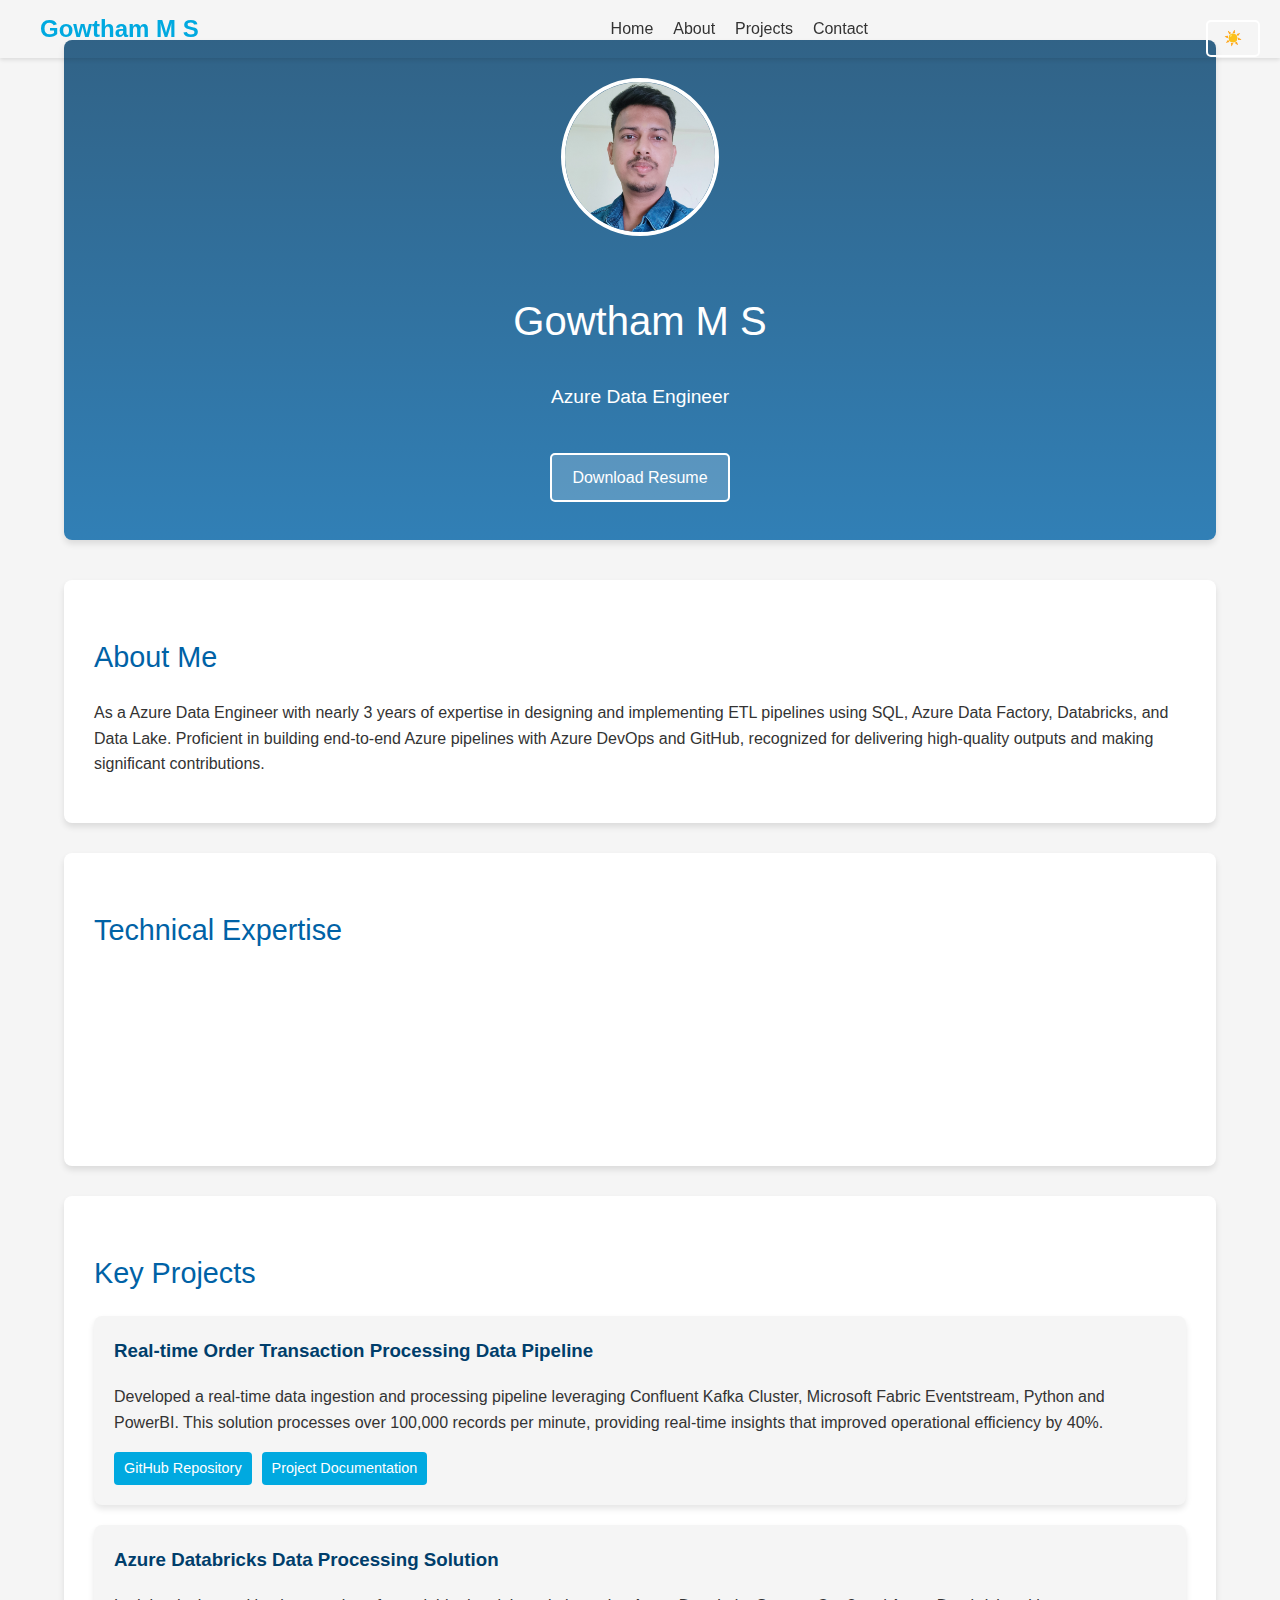
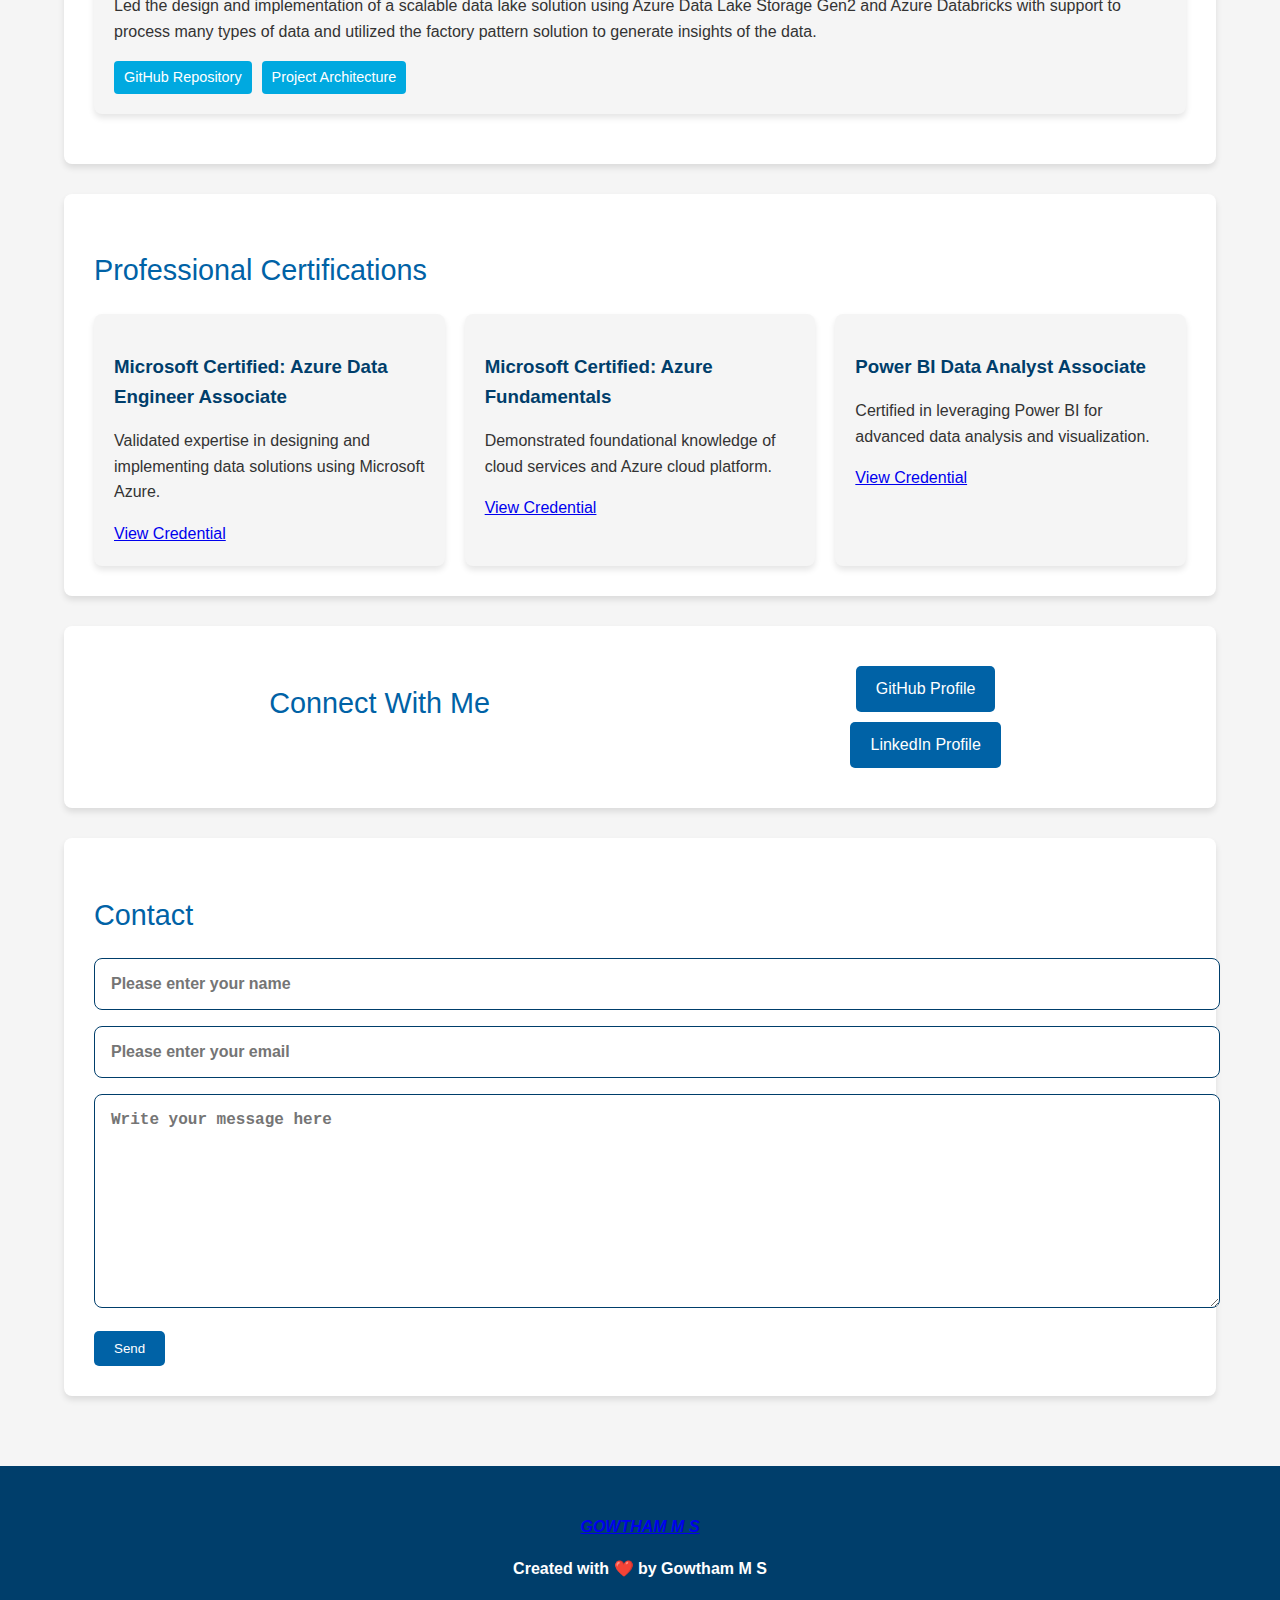
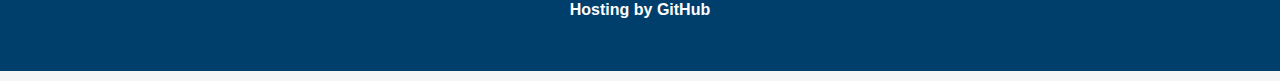
==== index.html @ a1b1bc13 "updated resume" ====
<!DOCTYPE html>
<html lang="en">
<head>
    <meta charset="UTF-8">
    <meta name="viewport" content="width=device-width, initial-scale=1.0">
    <title>Gowtham M S - Azure Data Engineer Portfolio</title>
    <style>
:root {
    --bg-color: #f5f5f5;
    --text-color: #333333;
    --primary-color: #0062a6;
    --secondary-color: #003e6b;
    --accent-color: #00a9e0;
    --card-bg: #ffffff;
    --card-shadow: 0 4px 6px rgba(0, 0, 0, 0.1);
    --font-semi: 600;
    --normal-font-size: 1rem;
    --mb-2: 0.5rem;
    --mb-4: 1rem;
}

.dark-theme {
    --bg-color: #1a1a1a;
    --text-color: #e0e0e0;
    --primary-color: #0078d4;
    --secondary-color: #005a9e;
    --accent-color: #00b7c3;
    --card-bg: #2d2d2d;
    --card-shadow: 0 4px 6px rgba(0, 0, 0, 0.3);
}

body {
    font-family: 'Segoe UI', Tahoma, Geneva, Verdana, sans-serif;
    line-height: 1.6;
    margin: 0;
    padding: 0;
    background-color: var(--bg-color);
    color: var(--text-color);
    transition: background-color 0.3s, color 0.3s;
}

header {
    width: 100%;
    background-color: var(--secondary-bg);
    box-shadow: 0 2px 4px rgba(0,0,0,0.1);
    position: fixed;
    top: 0;
    left: 0;
    z-index: 1000;
}

nav {
    max-width: 1200px;
    margin: 0 auto;
    height: var(--nav-height);
    display: flex;
    justify-content: space-between;
    align-items: center;
    padding: 0 20px;
}

.logo {
    font-size: 1.5em;
    font-weight: bold;
    color: var(--accent-color);
}

.nav-links {
    display: flex;
    list-style: none;
    gap: 20px;
}

.nav-links a {
    text-decoration: none;
    color: var(--primary-text);
    font-weight: 500;
    transition: color 0.3s;
}

.nav-links a:hover {
    color: var(--accent-color);
}

#theme-toggle {
    background: transparent;
    border: none;
    cursor: pointer;
    font-size: 1.5em;
    display: flex;
    align-items: center;
    justify-content: center;
    transition: transform 0.3s;
}

#theme-toggle:hover {
    transform: scale(1.1);
}

.menu-toggle {
    display: none;
    flex-direction: column;
    gap: 5px;
    cursor: pointer;
}

.menu-toggle span {
    width: 25px;
    height: 3px;
    background-color: var(--primary-text);
    transition: all 0.3s;
}

/* Mobile Responsiveness */
@media screen and (max-width: 768px) {
    .nav-links {
        position: fixed;
        top: var(--nav-height);
        left: -100%;
        width: 100%;
        height: calc(100vh - var(--nav-height));
        flex-direction: column;
        background-color: var(--primary-bg);
        align-items: center;
        justify-content: center;
        transition: left 0.3s;
        gap: 30px;
    }

    .nav-links.active {
        left: 0;
    }

    .menu-toggle {
        display: flex;
    }

    .theme-toggle-container {
        position: absolute;
        top: 20px;
        right: 80px;
    }

    .menu-toggle.active span:nth-child(1) {
        transform: rotate(45deg) translate(5px, 5px);
    }

    .menu-toggle.active span:nth-child(2) {
        opacity: 0;
    }

    .menu-toggle.active span:nth-child(3) {
        transform: rotate(-45deg) translate(5px, -5px);
    }
}

.container {
    width: 90%;
    max-width: 1200px;
    margin: auto;
    overflow: hidden;
    padding: 40px 20px;
}


#showcase {
    background: linear-gradient(rgba(0, 62, 107, 0.8), rgba(0, 98, 166, 0.8)), url('/api/placeholder/1200/400') no-repeat center center/cover;
    height: 500px;
    display: flex;
    flex-direction: column;
    justify-content: center;
    align-items: center;
    text-align: center;
    color: #ffffff;
    margin-bottom: 40px;
    border-radius: 8px;
    box-shadow: var(--card-shadow);
}

#profile-photo {
    width: 150px;
    height: 150px;
    border-radius: 50%;
    object-fit: cover;
    margin-bottom: 20px;
    border: 4px solid white;
}

#showcase h2 {
    font-size: 2.5em;
    margin-bottom: 10px;
    font-weight: 300;
}

#showcase p {
    font-size: 1.2em;
    margin-bottom: 20px;
}

#showcase-buttons {
    display: flex;
    justify-content: center;
    gap: 20px;
    margin-top: 20px;
}

#showcase-buttons a {
    display: inline-block;
    padding: 10px 20px;
    background-color: rgba(255,255,255,0.2);
    color: #ffffff;
    text-decoration: none;
    border-radius: 5px;
    transition: background-color 0.3s ease, transform 0.3s ease;
    border: 2px solid #ffffff;
    font-weight: 500;
}

#showcase-buttons a:hover {
    background-color: rgba(255,255,255,0.3);
    transform: translateY(-3px);
}

.section {
    padding: 30px;
    background: var(--card-bg);
    margin-bottom: 30px;
    border-radius: 8px;
    box-shadow: var(--card-shadow);
}

.section h2 {
    color: var(--primary-color);
    font-size: 1.8em;
    margin-bottom: 20px;
    font-weight: 400;
}

#skills ul {
    list-style-type: none;
    padding: 0;
    display: flex;
    flex-wrap: wrap;
    justify-content: flex-start;
}

#skills li {
    background: var(--accent-color);
    color: #ffffff;
    padding: 8px 16px;
    margin: 5px;
    border-radius: 20px;
    font-size: 0.9em;
    transition: transform 0.3s ease, box-shadow 0.3s ease;
}

#skills li:hover {
    transform: translateY(-3px);
    box-shadow: 0 4px 8px rgba(0, 0, 0, 0.2);
}

#projects .project {
    background: var(--bg-color);
    padding: 20px;
    margin-bottom: 20px;
    border-radius: 8px;
    box-shadow: var(--card-shadow);
}

#projects .project h3 {
    color: var(--secondary-color);
    margin-top: 0;
}

#contact {
    display: flex;
    justify-content: space-around;
    flex-wrap: wrap;
}

.contact-item {
    text-align: center;
    margin: 10px;
}

.contact-item a, .contact__button, .resume-item a {
    display: inline-block;
    padding: 10px 20px;
    background-color: var(--primary-color);
    color: #ffffff;
    text-decoration: none;
    border-radius: 5px;
    transition: background-color 0.3s ease, transform 0.3s ease;
    font-weight: 500;
    border: none;
    cursor: pointer;
}

.contact-item a:hover, .contact__button:hover, .resume-item a:hover {
    background-color: var(--secondary-color);
    transform: translateY(-3px);
}

#theme-toggle {
    position: absolute;
    top: 20px;
    right: 20px;
    background-color: transparent;
    color: #ffffff;
    border: 2px solid #ffffff;
    padding: 8px 16px;
    cursor: pointer;
    border-radius: 5px;
    font-size: 0.9em;
    transition: background-color 0.3s, color 0.3s;
}

#theme-toggle:hover {
    background-color: #ffffff;
    color: var(--primary-color);
}

#back2Top {
    width: 40px;
    line-height: 40px;
    overflow: hidden;
    z-index: 999;
    display: none;
    cursor: pointer;
    transform: rotate(270deg);
    position: fixed;
    bottom: 50px;
    right: 0;
    background-color: #DDD;
    color: #555;
    text-align: center;
    font-size: 30px;
    text-decoration: none;
}

#back2Top:hover {
    background-color: #DDF;
    color: #000;
}

.footer {
    background-color: var(--secondary-color);
    color: #fff;
    text-align: center;
    font-weight: var(--font-semi);
    padding: 2rem 0;
}

.contact__input {
    width: 100%;
    font-size: var(--normal-font-size);
    font-weight: var(--font-semi);
    padding: 1rem;
    border-radius: 0.5rem;
    border: 1.5px solid var(--secondary-color);
    outline: none;
    margin-bottom: var(--mb-4);
}

@media (max-width: 768px) {
    header h1 {
        font-size: 2em;
    }

    #showcase {
        height: auto;
        padding: 40px 20px;
    }

    #showcase h2 {
        font-size: 2em;
    }

    #showcase p {
        font-size: 1em;
    }
	
    .nav-links {
        position: fixed;
        top: var(--nav-height);
        left: -100%;
        width: 100%;
        height: calc(100vh - var(--nav-height));
        flex-direction: column;
        background-color: var(--primary-bg);
        align-items: center;
        justify-content: center;
        transition: left 0.3s;
        gap: 30px;
    }

    .nav-links.active {
        left: 0;
    }

    .menu-toggle {
        display: flex;
    }

    .theme-toggle-container {
        position: absolute;
        top: 20px;
        right: 80px;
    }

    .menu-toggle.active span:nth-child(1) {
        transform: rotate(45deg) translate(5px, 5px);
    }

    .menu-toggle.active span:nth-child(2) {
        opacity: 0;
    }

    .menu-toggle.active span:nth-child(3) {
        transform: rotate(-45deg) translate(5px, -5px);
    }

}
        #certifications .certification-grid {
            display: grid;
            grid-template-columns: repeat(auto-fit, minmax(250px, 1fr));
            gap: 20px;
        }

        .certification-card {
            background-color: var(--bg-color);
            border-radius: 8px;
            padding: 20px;
            box-shadow: var(--card-shadow);
            transition: transform 0.3s ease;
        }

        .certification-card:hover {
            transform: translateY(-5px);
        }

        .certification-card h3 {
            color: var(--secondary-color);
            margin-bottom: 10px;
        }

        .project-links {
            margin-top: 15px;
            display: flex;
            gap: 10px;
        }

        .project-links a {
            display: inline-block;
            padding: 5px 10px;
            background-color: var(--accent-color);
            color: #ffffff;
            text-decoration: none;
            border-radius: 4px;
            font-size: 0.9em;
            transition: background-color 0.3s ease;
        }

        .project-links a:hover {
            background-color: var(--secondary-color);
        }
    </style>
</head>
<body>
    <!-- Previous header and navigation remain the same -->

<header>
        <nav>
            <div class="logo">
                <span>Gowtham M S</span>
            </div>
            <ul class="nav-links">
                <li><a href="#home">Home</a></li>
                <li><a href="#about">About</a></li>
                <li><a href="#projects">Projects</a></li>
                <li><a href="#contact">Contact</a></li>
            </ul>
            <div class="theme-toggle-container">
                <button id="theme-toggle" aria-label="Toggle Theme">
                    <span class="theme-icon">☀️</span>
                </button>
            </div>
            <div class="menu-toggle">
                <span></span>
                <span></span>
                <span></span>
            </div>
        </nav>
    </header>

    <div class="container">
    <section id="showcase">
        <img id="profile-photo" src="photo.jpg" alt="Gowtham M S">
        <h2>Gowtham M S</h2>
        <p>Azure Data Engineer</p>
        <div id="showcase-buttons">
            <a href="https://drive.google.com/file/d/1RynlZdiU_yrnTRjeiZ4aJK-QUVipfCis/view?usp=sharing" target="_blank">Download Resume</a>
        </div>
    </section>

        <section id="about" class="section">
            <h2>About Me</h2>
            <p>As a Azure Data Engineer with nearly 3 years of expertise in designing and 
            implementing ETL pipelines using SQL, Azure Data Factory, Databricks, and Data Lake. 
            Proficient in building end-to-end Azure pipelines with Azure DevOps and GitHub, 
            recognized for delivering high-quality outputs and making significant contributions.</p>
        </section>

        <section id="skills" class="section">
            <h2>Technical Expertise</h2>
            <ul>
                <li>Azure Data Factory</li>
                <li>Azure Synapse Analytics</li>
                <li>Azure Databricks</li>
                <li>Azure SQL Database</li>
                <li>Azure Data Lake Storage</li>
                <li>Microsoft Fabric</li>
                <li>Power BI</li>
                <li>SQL</li>
                <li>Python</li>
                <li>Spark</li>
                <li>Confluent Kafka</li>
                <li>Data Modeling</li>
                <li>ETL/ELT Processes</li>
                <li>Azure DevOps</li>
                <li>Data Governance</li>
                <li>Performance Optimization</li>
            </ul>
        </section>
        <section id="projects" class="section">
            <h2>Key Projects</h2>
            <div class="project">
                <h3>Real-time Order Transaction Processing Data Pipeline</h3>
                <p>Developed a real-time data ingestion and processing pipeline leveraging Confluent Kafka Cluster, Microsoft Fabric Eventstream, Python and PowerBI. This solution processes over 100,000 records per minute, providing real-time insights that improved operational efficiency by 40%.</p>
                <div class="project-links">
                    <a href="https://github.com/gowthamsankar43/Real-Time-Transaction-Data-Pipeline" target="_blank">GitHub Repository</a>
                    <a href="#" target="_blank">Project Documentation</a>
                </div>
            </div>
            <div class="project">
                <h3>Azure Databricks Data Processing Solution</h3>
                <p>Led the design and implementation of a scalable data lake solution using Azure Data Lake Storage Gen2 and Azure Databricks with support to process many types of data and utilized the factory pattern solution to generate insights of the data.</p>
                <div class="project-links">
                    <a href="https://github.com/gowthamsankar43/Azure-Databricks-Data-Processing" target="_blank">GitHub Repository</a>
                    <a href="#" target="_blank">Project Architecture</a>
                </div>
            </div>
        </section>

        <section id="certifications" class="section">
            <h2>Professional Certifications</h2>
            <div class="certification-grid">
                <div class="certification-card">
                    <h3>Microsoft Certified: Azure Data Engineer Associate</h3>
                    <p>Validated expertise in designing and implementing data solutions using Microsoft Azure.</p>
                    <a href="https://www.credly.com/badges/your-badge-link" target="_blank">View Credential</a>
                </div>
                <div class="certification-card">
                    <h3>Microsoft Certified: Azure Fundamentals</h3>
                    <p>Demonstrated foundational knowledge of cloud services and Azure cloud platform.</p>
                    <a href="https://www.credly.com/badges/your-badge-link" target="_blank">View Credential</a>
                </div>
                <div class="certification-card">
                    <h3>Power BI Data Analyst Associate</h3>
                    <p>Certified in leveraging Power BI for advanced data analysis and visualization.</p>
                    <a href="https://www.credly.com/badges/your-badge-link" target="_blank">View Credential</a>
                </div>
            </div>
        </section>

        <section id="contact" class="section">
            <h2>Connect With Me</h2>
            <div class="contact-section">
                <div class="contact-item">
                    <a href="https://github.com/gowthamsankar43" target="_blank">GitHub Profile</a>
                </div>
                <div class="contact-item">
                    <a href="https://www.linkedin.com/in/gowtham-m-s/" target="_blank">LinkedIn Profile</a>
                </div>
            </div>
        </section>

        <section class="contact section">
            <h2 class="section-title">Contact</h2>
            <div class="contact__container bd-grid">
                <form action="https://formsubmit.co/212ae1cb12a2db7f323b098304e6668a" method="POST" class="contact__form">
                    <input type="hidden" name="_subject" value="New submission from portfolio website">
                    <input type="hidden" name="_next" value="https://gowthamsankar43.github.io/Thank-you/Design.png">
                    <input type="text" name="Name" placeholder="Please enter your name" class="contact__input" required>
                    <input type="email" name="email" placeholder="Please enter your email" class="contact__input" required>
                    <textarea name="message" placeholder="Write your message here" cols="0" rows="10" class="contact__input" required></textarea>
                    <button class="contact__button button" type="submit">Send</button>
                </form>
            </div>
	        </section>
    </div>

    <a href="#" id="back2Top" title="Back to top">&uarr;</a>

    <footer class="footer">
        <address>
            <a href="https://gowthamsankar43.github.io/">
                <p class="footer__title">GOWTHAM M S</p>
            </a>
        </address>
        <p>Created with ❤️ by Gowtham M S</p>
        <p>Hosting by GitHub</p>
    </footer>

    <script>

        // Theme Toggle
        const themeToggle = document.getElementById('theme-toggle');
        const body = document.body;

        themeToggle.addEventListener('click', () => {
            body.classList.toggle('dark-theme');
            themeToggle.textContent = body.classList.contains('dark-theme') ? 'Light Theme' : 'Dark Theme';
        });

        // Back to Top Button
        const back2Top = document.getElementById('back2Top');
        window.addEventListener('scroll', () => {
            if (window.pageYOffset > 100) {
                back2Top.style.display = 'block';
            } else {
                back2Top.style.display = 'none';
            }
        });

        back2Top.addEventListener('click', (e) => {
            e.preventDefault();
            window.scrollTo({
                top: 0,
                behavior: 'smooth'
            });
        });

        // Skill Animation
        window.addEventListener('scroll', function() {
            const skills = document.querySelectorAll('#skills li');
            skills.forEach(skill => {
                const skillPosition = skill.getBoundingClientRect().top;
                const screenPosition = window.innerHeight / 1.3;
                if (skillPosition < screenPosition) {
                    skill.style.animation = 'fadeIn 1s forwards';
                }
            });
        });

        const style = document.createElement('style');
        style.textContent = `
            @keyframes fadeIn {
                0% { opacity: 0; transform: translateY(20px); }
                100% { opacity: 1; transform: translateY(0); }
            }
            #skills li {
                opacity: 0;
            }
        `;
        document.head.appendChild(style);
    </script>
</body>
</html>
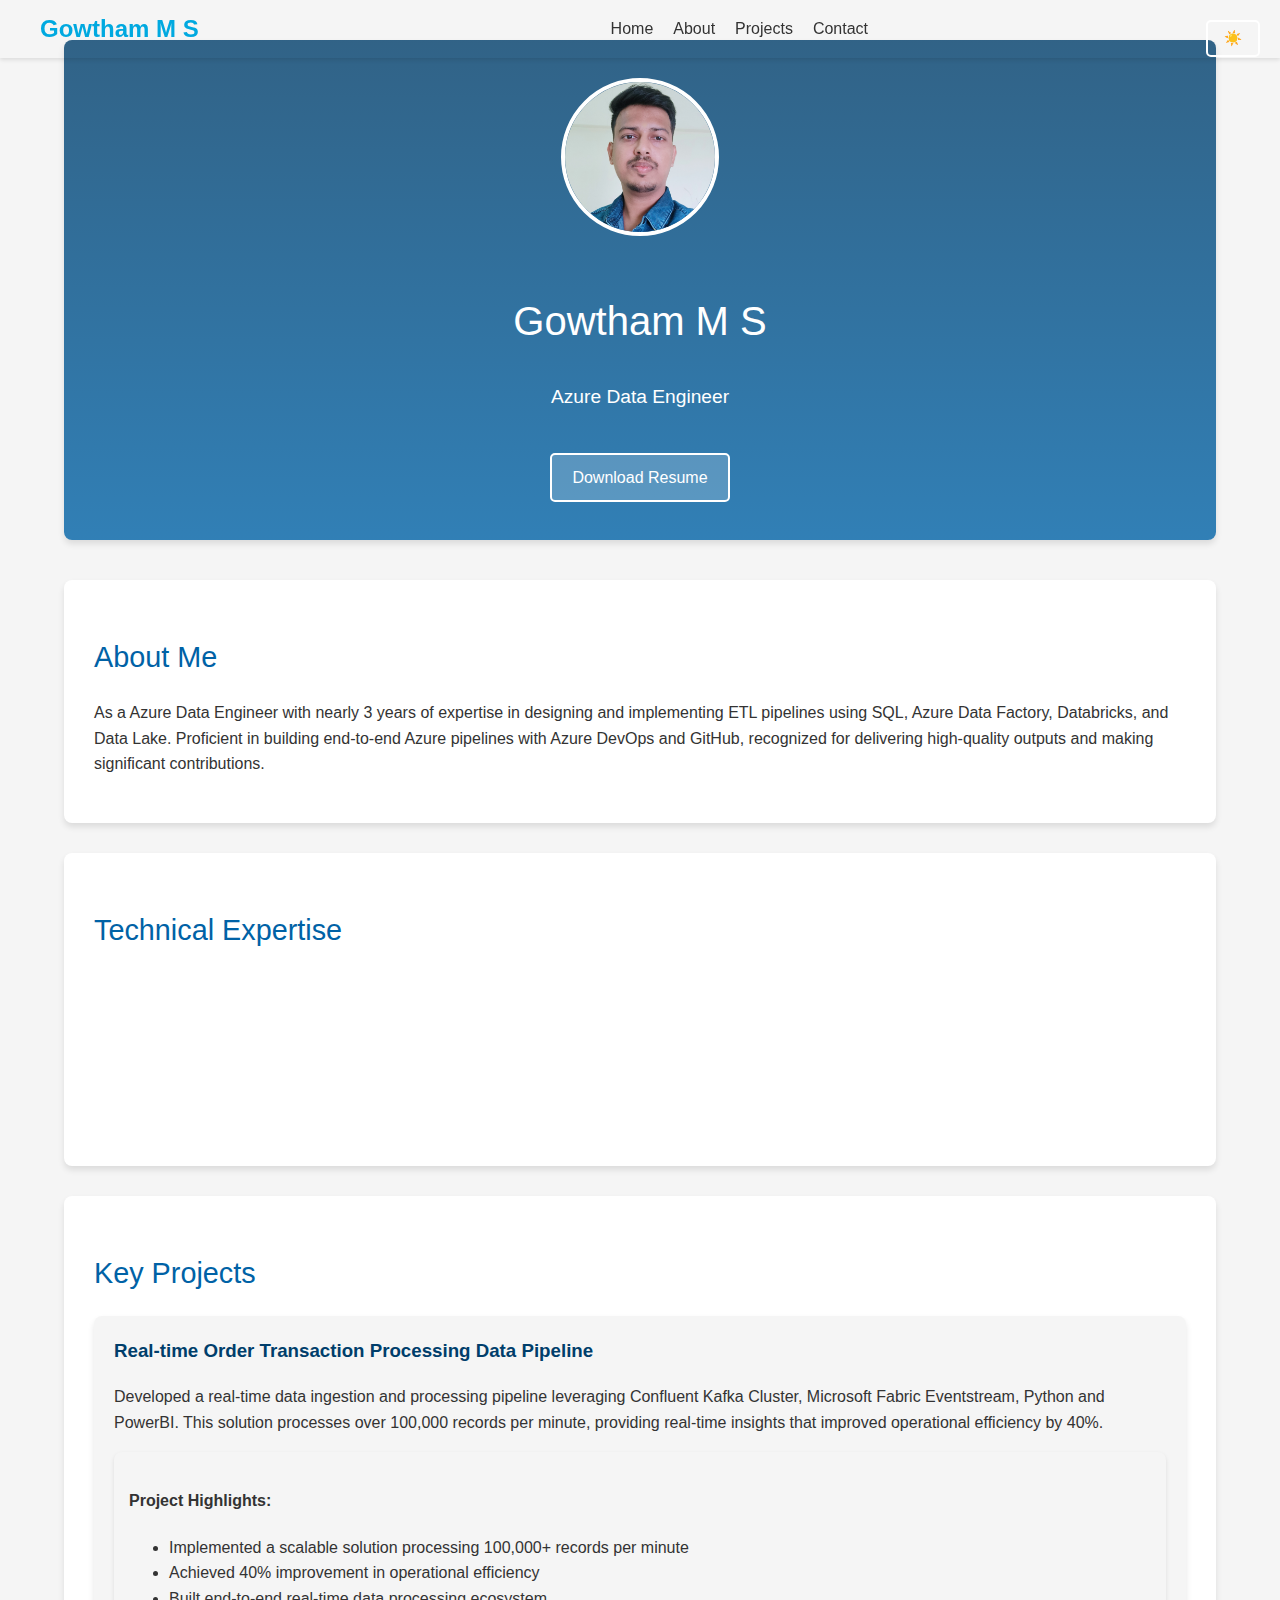
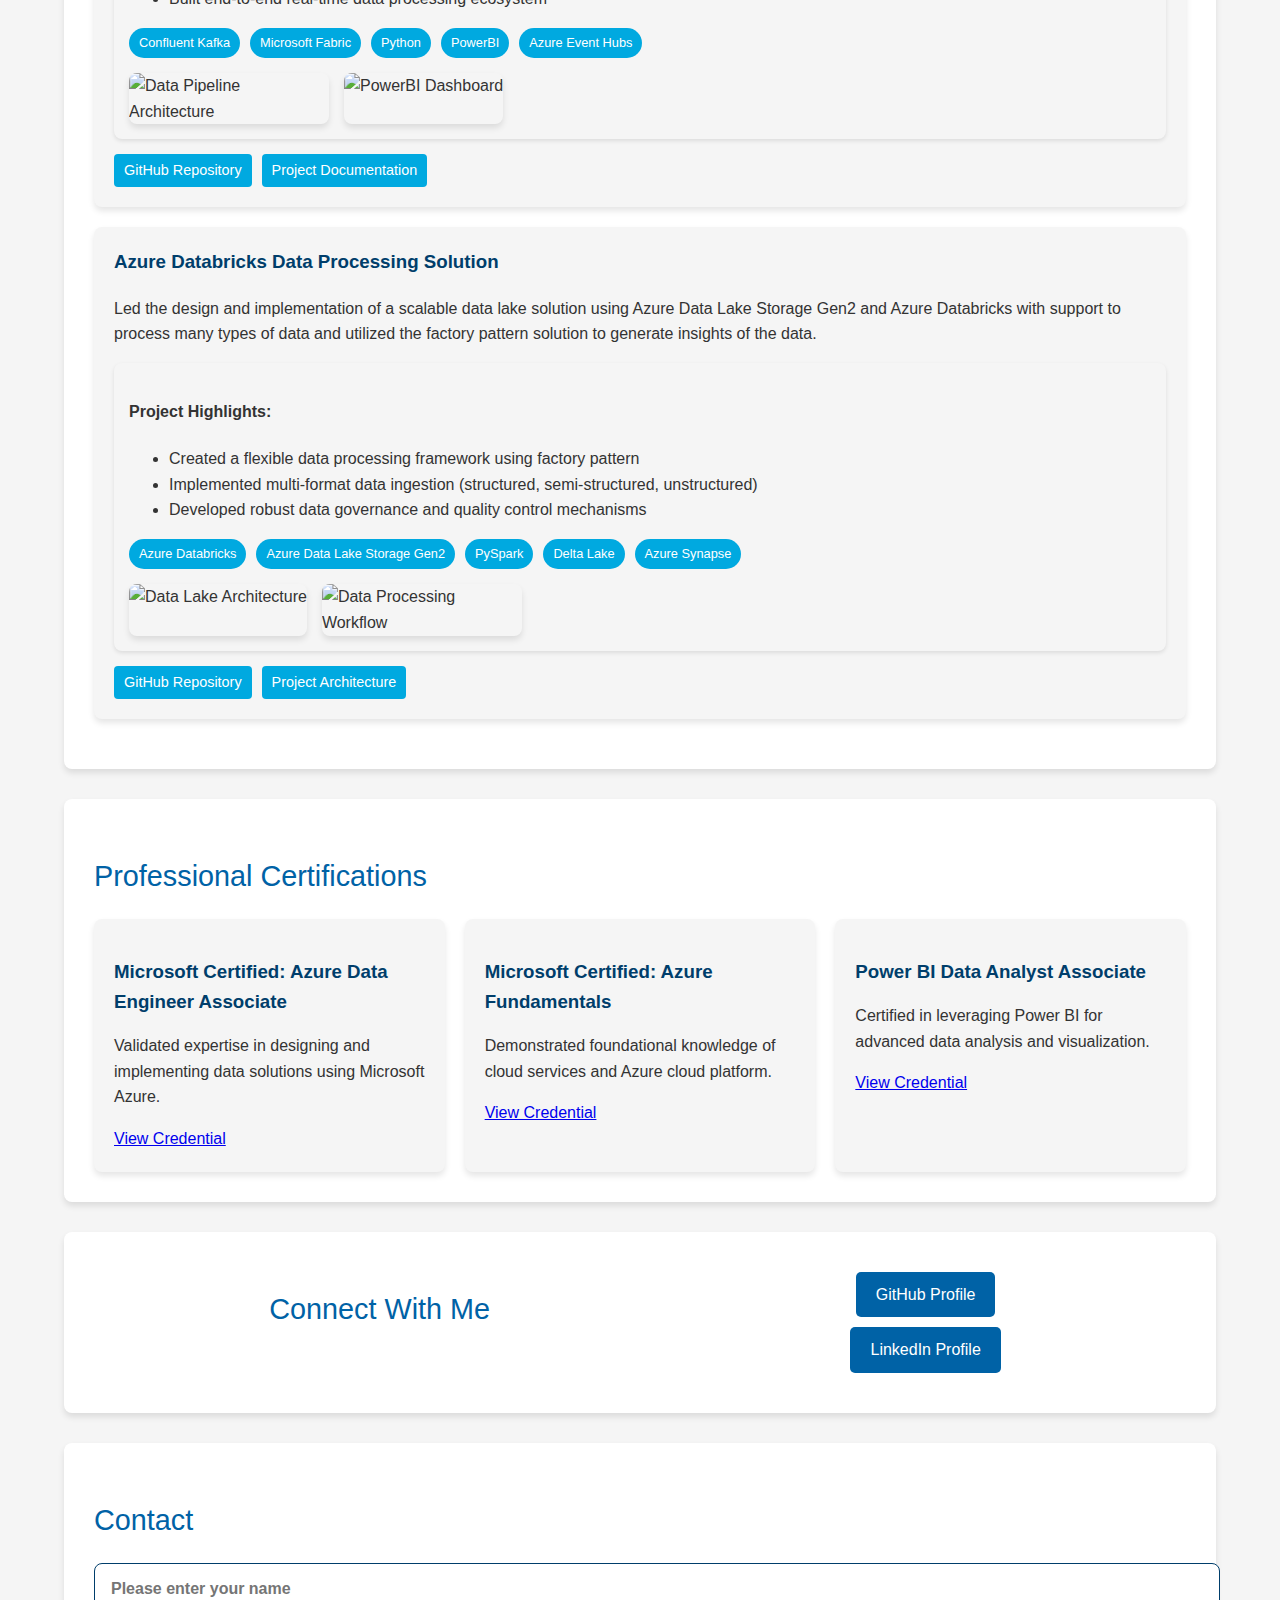
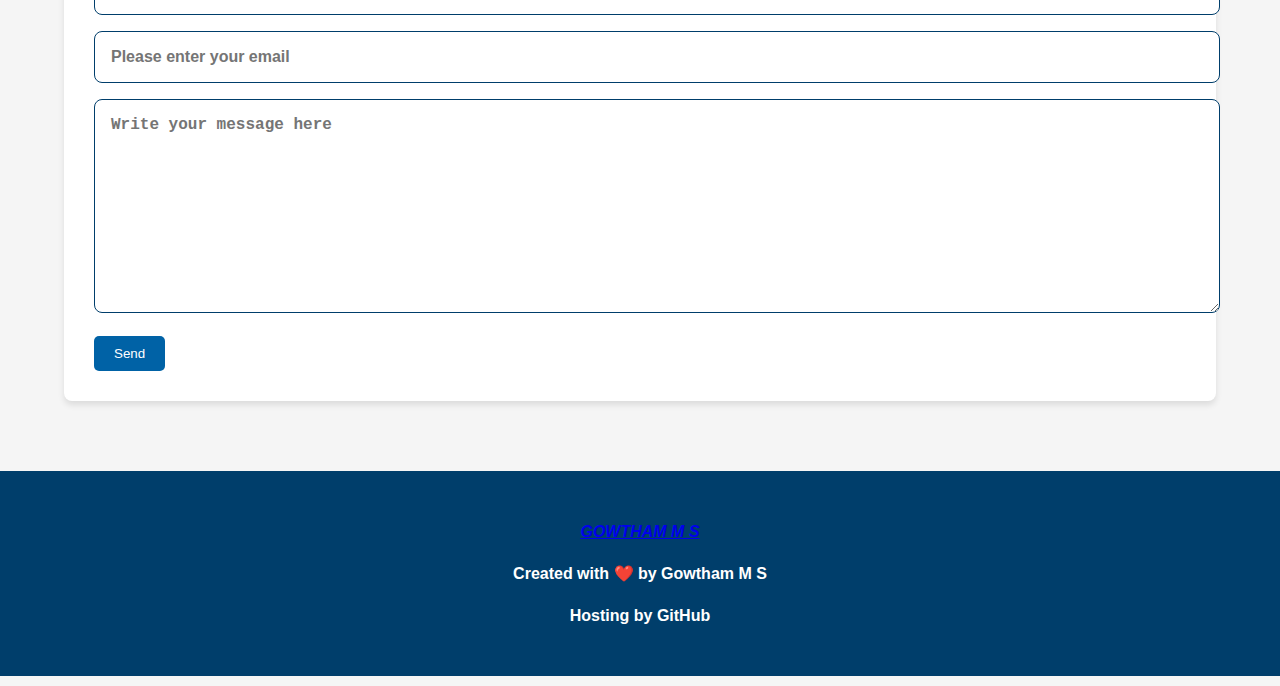
==== commit d4854926: "updated resume" ====
--- a/index.html
+++ b/index.html
@@ -463,6 +463,46 @@
 
         .project-links a:hover {
             background-color: var(--secondary-color);
+        }
+ .project-details {
+            background-color: var(--bg-color);
+            border-radius: 8px;
+            padding: 15px;
+            margin-top: 15px;
+            box-shadow: 0 2px 4px rgba(0,0,0,0.1);
+        }
+
+        .project-tech-stack {
+            display: flex;
+            flex-wrap: wrap;
+            gap: 10px;
+            margin-top: 15px;
+        }
+
+        .tech-badge {
+            background-color: var(--accent-color);
+            color: white;
+            padding: 5px 10px;
+            border-radius: 20px;
+            font-size: 0.8em;
+        }
+
+        .project-screenshots {
+            display: flex;
+            flex-wrap: wrap;
+            gap: 15px;
+            margin-top: 15px;
+        }
+
+        .project-screenshots img {
+            max-width: 200px;
+            border-radius: 8px;
+            box-shadow: var(--card-shadow);
+            transition: transform 0.3s ease;
+        }
+
+        .project-screenshots img:hover {
+            transform: scale(1.05);
         }
     </style>
 </head>
@@ -537,6 +577,29 @@
             <div class="project">
                 <h3>Real-time Order Transaction Processing Data Pipeline</h3>
                 <p>Developed a real-time data ingestion and processing pipeline leveraging Confluent Kafka Cluster, Microsoft Fabric Eventstream, Python and PowerBI. This solution processes over 100,000 records per minute, providing real-time insights that improved operational efficiency by 40%.</p>
+				
+                <div class="project-details">
+                    <h4>Project Highlights:</h4>
+                    <ul>
+                        <li>Implemented a scalable solution processing 100,000+ records per minute</li>
+                        <li>Achieved 40% improvement in operational efficiency</li>
+                        <li>Built end-to-end real-time data processing ecosystem</li>
+                    </ul>
+
+                    <div class="project-tech-stack">
+                        <span class="tech-badge">Confluent Kafka</span>
+                        <span class="tech-badge">Microsoft Fabric</span>
+                        <span class="tech-badge">Python</span>
+                        <span class="tech-badge">PowerBI</span>
+                        <span class="tech-badge">Azure Event Hubs</span>
+                    </div>
+
+                    <div class="project-screenshots">
+                        <img src="/api/placeholder/200/150" alt="Data Pipeline Architecture">
+                        <img src="/api/placeholder/200/150" alt="PowerBI Dashboard">
+                    </div>
+                </div>
+
                 <div class="project-links">
                     <a href="https://github.com/gowthamsankar43/Real-Time-Transaction-Data-Pipeline" target="_blank">GitHub Repository</a>
                     <a href="#" target="_blank">Project Documentation</a>
@@ -545,6 +608,29 @@
             <div class="project">
                 <h3>Azure Databricks Data Processing Solution</h3>
                 <p>Led the design and implementation of a scalable data lake solution using Azure Data Lake Storage Gen2 and Azure Databricks with support to process many types of data and utilized the factory pattern solution to generate insights of the data.</p>
+				   
+                <div class="project-details">
+                    <h4>Project Highlights:</h4>
+                    <ul>
+                        <li>Created a flexible data processing framework using factory pattern</li>
+                        <li>Implemented multi-format data ingestion (structured, semi-structured, unstructured)</li>
+                        <li>Developed robust data governance and quality control mechanisms</li>
+                    </ul>
+
+                    <div class="project-tech-stack">
+                        <span class="tech-badge">Azure Databricks</span>
+                        <span class="tech-badge">Azure Data Lake Storage Gen2</span>
+                        <span class="tech-badge">PySpark</span>
+                        <span class="tech-badge">Delta Lake</span>
+                        <span class="tech-badge">Azure Synapse</span>
+                    </div>
+
+                    <div class="project-screenshots">
+                        <img src="/api/placeholder/200/150" alt="Data Lake Architecture">
+                        <img src="/api/placeholder/200/150" alt="Data Processing Workflow">
+                    </div>
+                </div>
+
                 <div class="project-links">
                     <a href="https://github.com/gowthamsankar43/Azure-Databricks-Data-Processing" target="_blank">GitHub Repository</a>
                     <a href="#" target="_blank">Project Architecture</a>
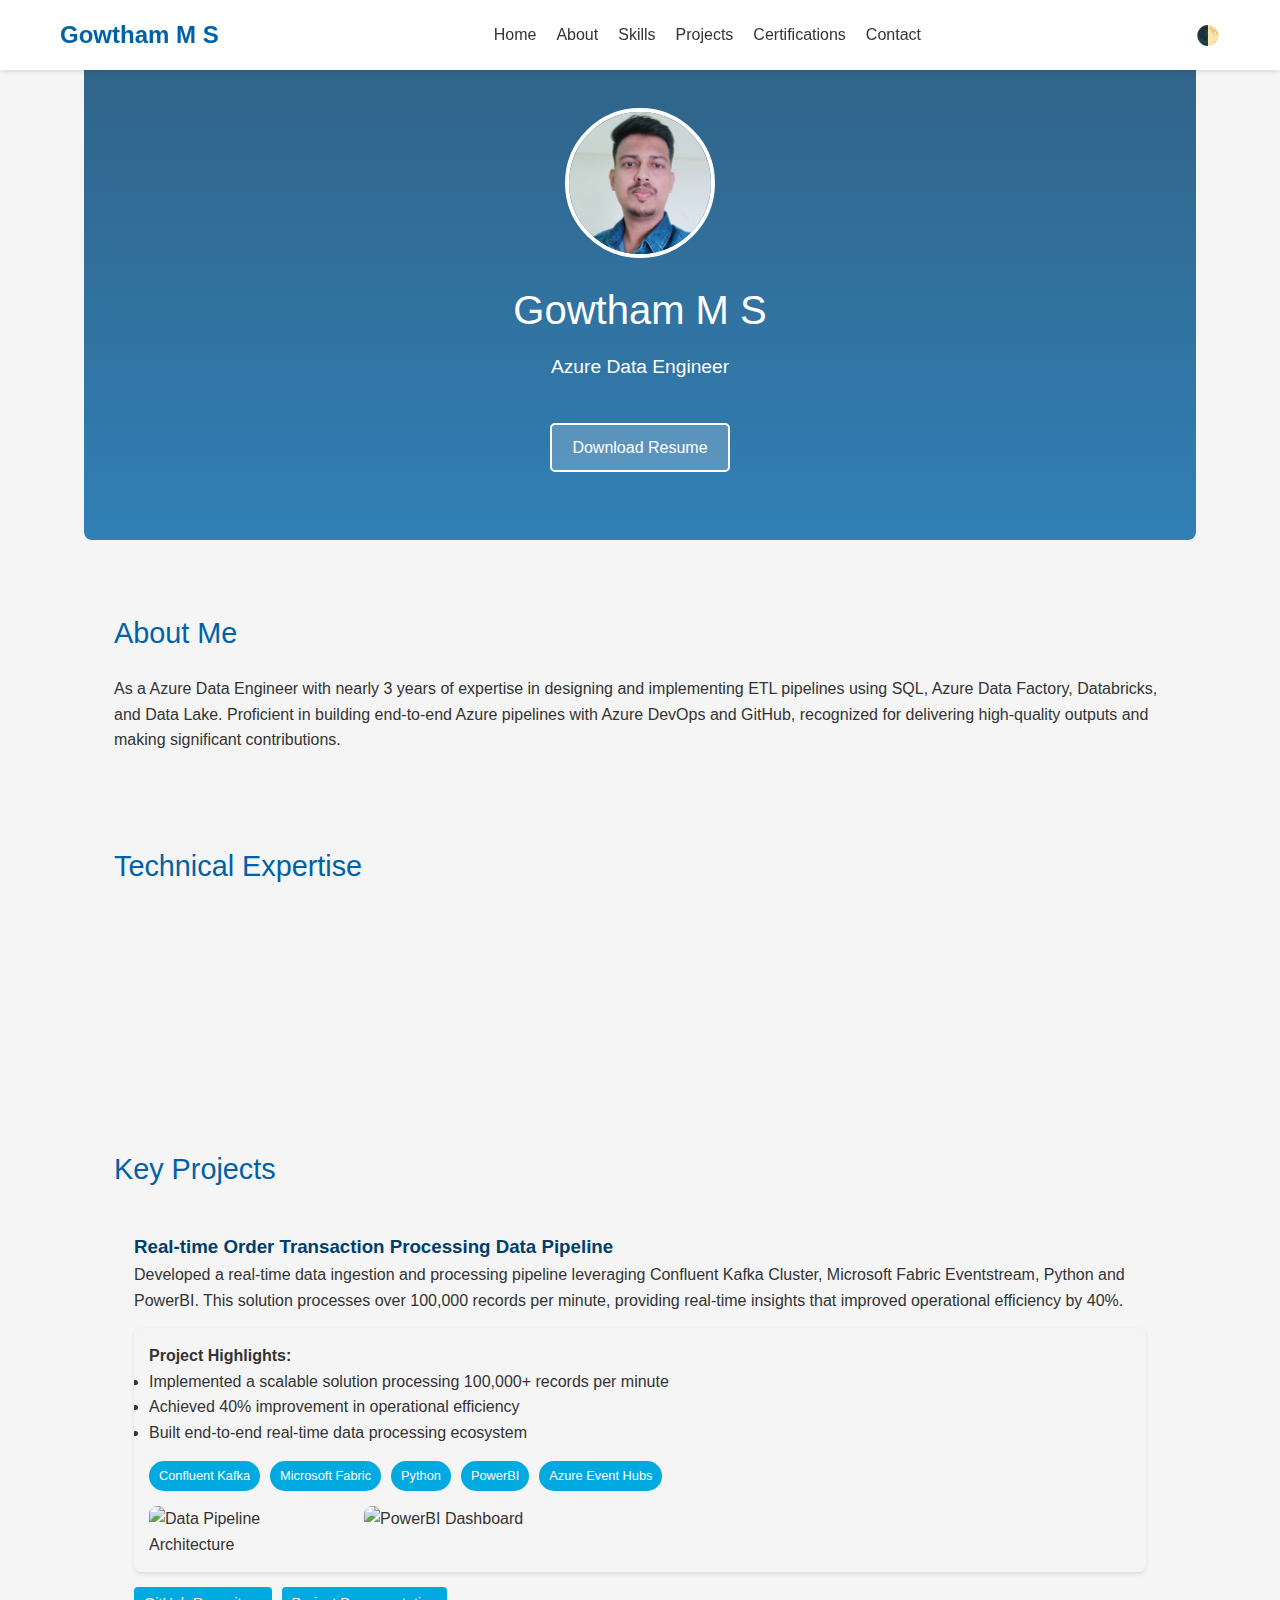
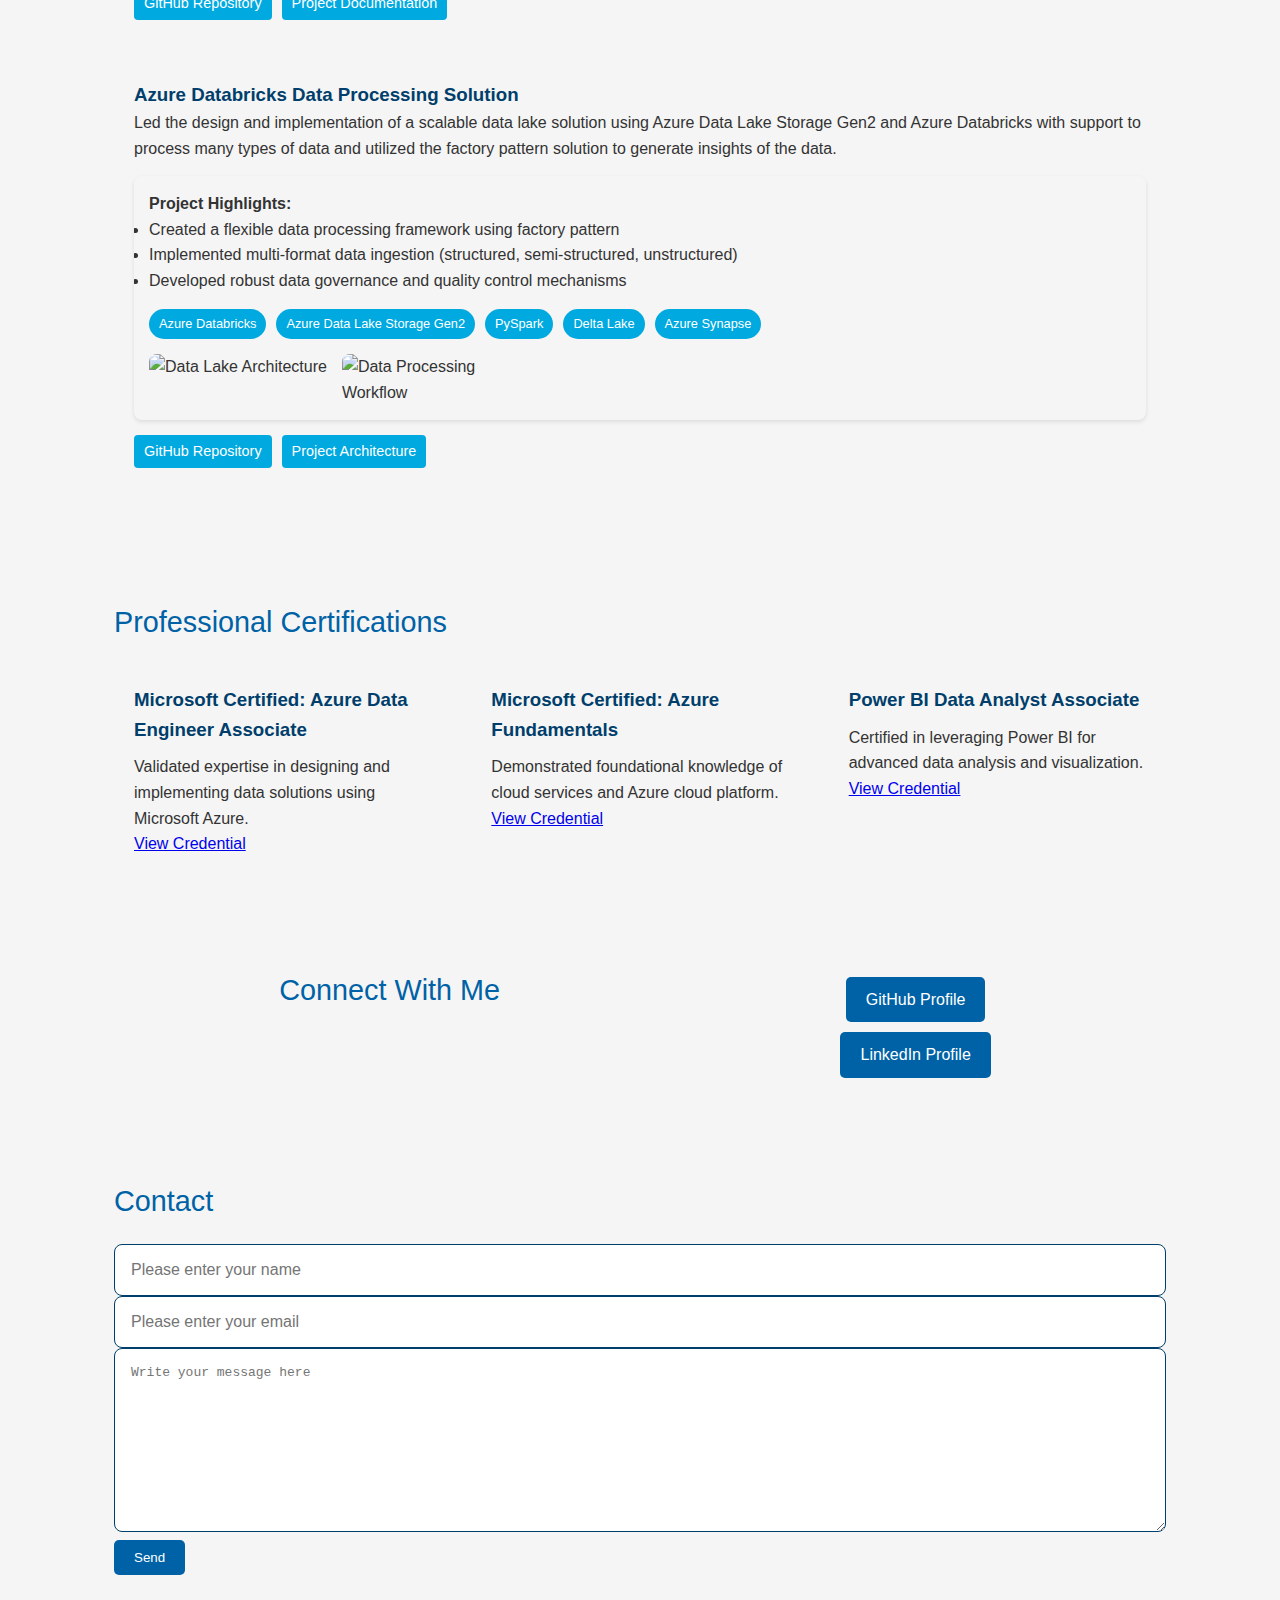
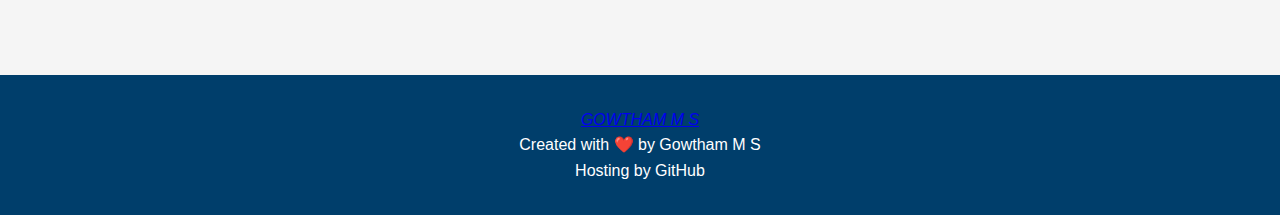
==== commit 0956d9e5: "updated resume" ====
--- a/index.html
+++ b/index.html
@@ -6,82 +6,169 @@
     <title>Gowtham M S - Azure Data Engineer Portfolio</title>
     <style>
 :root {
-    --bg-color: #f5f5f5;
-    --text-color: #333333;
-    --primary-color: #0062a6;
-    --secondary-color: #003e6b;
-    --accent-color: #00a9e0;
-    --card-bg: #ffffff;
-    --card-shadow: 0 4px 6px rgba(0, 0, 0, 0.1);
-    --font-semi: 600;
-    --normal-font-size: 1rem;
-    --mb-2: 0.5rem;
-    --mb-4: 1rem;
-}
-
-.dark-theme {
-    --bg-color: #1a1a1a;
-    --text-color: #e0e0e0;
-    --primary-color: #0078d4;
-    --secondary-color: #005a9e;
-    --accent-color: #00b7c3;
-    --card-bg: #2d2d2d;
-    --card-shadow: 0 4px 6px rgba(0, 0, 0, 0.3);
-}
-
-body {
-    font-family: 'Segoe UI', Tahoma, Geneva, Verdana, sans-serif;
-    line-height: 1.6;
-    margin: 0;
-    padding: 0;
-    background-color: var(--bg-color);
-    color: var(--text-color);
-    transition: background-color 0.3s, color 0.3s;
-}
-
-header {
-    width: 100%;
-    background-color: var(--secondary-bg);
-    box-shadow: 0 2px 4px rgba(0,0,0,0.1);
-    position: fixed;
-    top: 0;
-    left: 0;
-    z-index: 1000;
-}
-
-nav {
-    max-width: 1200px;
-    margin: 0 auto;
-    height: var(--nav-height);
-    display: flex;
-    justify-content: space-between;
-    align-items: center;
-    padding: 0 20px;
-}
-
-.logo {
-    font-size: 1.5em;
-    font-weight: bold;
-    color: var(--accent-color);
-}
-
-.nav-links {
-    display: flex;
-    list-style: none;
-    gap: 20px;
-}
-
-.nav-links a {
-    text-decoration: none;
-    color: var(--primary-text);
-    font-weight: 500;
-    transition: color 0.3s;
-}
-
-.nav-links a:hover {
-    color: var(--accent-color);
-}
-
+            --bg-color: #f5f5f5;
+            --text-color: #333333;
+            --primary-color: #0062a6;
+            --secondary-color: #003e6b;
+            --accent-color: #00a9e0;
+            --white: #ffffff;
+            --nav-height: 70px;
+			--transition-speed: 0.3s;
+        }
+
+        * {
+            margin: 0;
+            padding: 0;
+            box-sizing: border-box;
+        }
+
+        body {
+            font-family: 'Segoe UI', Tahoma, Geneva, Verdana, sans-serif;
+            line-height: 1.6;
+            background-color: var(--bg-color);
+            color: var(--text-color);
+			transition: background-color var(--transition-speed),
+                color var(--transition-speed);
+        }
+
+        .header {
+            position: fixed;
+            width: 100%;
+            top: 0;
+            left: 0;
+            z-index: 1000;
+            background-color: var(--white);
+            box-shadow: 0 2px 4px rgba(0,0,0,0.1);
+            height: var(--nav-height);
+        }
+
+        .nav {
+            max-width: 1200px;
+            margin: 0 auto;
+            display: flex;
+            justify-content: space-between;
+            align-items: center;
+            height: 100%;
+            padding: 0 20px;
+        }
+
+        .nav__logo {
+            font-size: 1.5rem;
+            font-weight: 700;
+            color: var(--primary-color);
+            text-decoration: none;
+        }
+
+        .nav__menu {
+            display: flex;
+            align-items: center;
+            gap: 20px;
+        }
+
+        .nav__list {
+            display: flex;
+            gap: 20px;
+            list-style: none;
+        }
+
+        .nav__link {
+            text-decoration: none;
+            color: var(--text-color);
+            font-weight: 500;
+            transition: color 0.3s ease;
+            position: relative;
+        }
+
+        .nav__link:hover {
+            color: var(--accent-color);
+        }
+
+        .nav__link::after {
+            content: '';
+            position: absolute;
+            width: 100%;
+            height: 2px;
+            bottom: -5px;
+            left: 0;
+            background-color: var(--accent-color);
+            transform: scaleX(0);
+            transition: transform 0.3s ease;
+        }
+
+        .nav__link:hover::after {
+            transform: scaleX(1);
+        }
+
+        .nav__toggle {
+            display: none;
+            flex-direction: column;
+            cursor: pointer;
+            width: 30px;
+        }
+
+        .nav__toggle span {
+            height: 3px;
+            width: 100%;
+            background-color: var(--text-color);
+            margin-bottom: 5px;
+            transition: all 0.3s ease;
+        }
+
+        .nav__theme-toggle {
+            background: transparent;
+            border: none;
+            cursor: pointer;
+            display: flex;
+            align-items: center;
+            font-size: 1.2rem;
+        }
+
+        @media screen and (max-width: 768px) {
+            .nav__menu {
+                position: fixed;
+                top: var(--nav-height);
+                left: -100%;
+                width: 100%;
+                height: calc(100vh - var(--nav-height));
+                background-color: var(--white);
+                flex-direction: column;
+                justify-content: center;
+                align-items: center;
+                transition: left 0.3s ease;
+                z-index: 1000;
+            }
+
+            .nav__list {
+                flex-direction: column;
+                align-items: center;
+                gap: 30px;
+            }
+
+            .nav__toggle {
+                display: flex;
+            }
+
+            .nav__menu.active {
+                left: 0;
+            }
+
+            .nav__toggle.active span:nth-child(1) {
+                transform: rotate(45deg) translate(5px, 5px);
+            }
+
+            .nav__toggle.active span:nth-child(2) {
+                opacity: 0;
+            }
+
+            .nav__toggle.active span:nth-child(3) {
+                transform: rotate(-45deg) translate(5px, -5px);
+            }
+        }
+
+        /* Additional styles to push content below fixed header */
+        .container {
+            padding-top: calc(var(--nav-height) + 20px);
+        }
 #theme-toggle {
     background: transparent;
     border: none;
@@ -504,31 +591,196 @@
         .project-screenshots img:hover {
             transform: scale(1.05);
         }
+ * {
+            transition: all var(--transition-speed) ease;
+        }
+
+        /* Project Hover Effects */
+        .project {
+            position: relative;
+            overflow: hidden;
+            border-radius: 8px;
+            transform: perspective(1000px);
+            transition: all var(--transition-speed) ease;
+        }
+
+        .project:hover {
+            transform: scale(1.02) rotateX(2deg);
+            box-shadow: 0 10px 20px rgba(0,0,0,0.15);
+        }
+
+        .project-details {
+            position: relative;
+            overflow: hidden;
+        }
+
+        .project-details::before {
+            content: '';
+            position: absolute;
+            top: 0;
+            left: -100%;
+            width: 100%;
+            height: 100%;
+            background: linear-gradient(
+                120deg, 
+                transparent, 
+                rgba(255,255,255,0.1), 
+                transparent
+            );
+            transition: all var(--transition-speed) ease;
+        }
+
+        .project:hover .project-details::before {
+            left: 100%;
+        }
+
+        /* Skills Hover Effects */
+        #skills ul {
+            perspective: 1000px;
+        }
+
+        #skills li {
+            transition: all var(--transition-speed) ease;
+            will-change: transform, box-shadow;
+        }
+
+        #skills li:hover {
+            transform: 
+                translateY(-5px) 
+                rotateX(10deg) 
+                scale(1.05);
+            box-shadow: 0 10px 20px rgba(0,0,0,0.2);
+            background-color: var(--secondary-color);
+        }
+
+        /* Certification Card Hover Effects */
+        .certification-card {
+            position: relative;
+            overflow: hidden;
+            transition: all var(--transition-speed) ease;
+        }
+
+        .certification-card::after {
+            content: '';
+            position: absolute;
+            top: 0;
+            left: -100%;
+            width: 100%;
+            height: 100%;
+            background: linear-gradient(
+                120deg, 
+                transparent, 
+                rgba(255,255,255,0.1), 
+                transparent
+            );
+            transition: all var(--transition-speed) ease;
+        }
+
+        .certification-card:hover {
+            transform: 
+                scale(1.05) 
+                translateY(-10px);
+            box-shadow: 0 15px 30px rgba(0,0,0,0.2);
+        }
+
+        .certification-card:hover::after {
+            left: 100%;
+        }
+
+        /* Contact Form Hover Effects */
+        .contact__input {
+            transition: all var(--transition-speed) ease;
+        }
+
+        .contact__input:focus {
+            border-color: var(--accent-color);
+            box-shadow: 0 0 10px rgba(0,169,224,0.3);
+            transform: scale(1.02);
+        }
+
+        .contact__button {
+            position: relative;
+            overflow: hidden;
+        }
+
+        .contact__button::before {
+            content: '';
+            position: absolute;
+            top: 0;
+            left: -100%;
+            width: 100%;
+            height: 100%;
+            background: linear-gradient(
+                120deg, 
+                transparent, 
+                rgba(255,255,255,0.2), 
+                transparent
+            );
+            transition: all var(--transition-speed) ease;
+        }
+
+        .contact__button:hover::before {
+            left: 100%;
+        }
+
+        .contact__button:hover {
+            transform: translateY(-3px);
+            box-shadow: 0 7px 14px rgba(0,0,0,0.15);
+        }
+
+        /* Navigation Hover Effects */
+        .nav-links a {
+            position: relative;
+            display: inline-block;
+        }
+
+        .nav-links a::after {
+            content: '';
+            position: absolute;
+            width: 100%;
+            transform: scaleX(0);
+            height: 2px;
+            bottom: -5px;
+            left: 0;
+            background-color: var(--accent-color);
+            transform-origin: bottom right;
+            transition: transform var(--transition-speed) ease-out;
+        }
+
+        .nav-links a:hover::after {
+            transform: scaleX(1);
+            transform-origin: bottom left;
+        }
     </style>
 </head>
 <body>
     <!-- Previous header and navigation remain the same -->
-
-<header>
-        <nav>
-            <div class="logo">
-                <span>Gowtham M S</span>
+<body>
+    <header class="header">
+        <nav class="nav">
+            <a href="#" class="nav__logo">Gowtham M S</a>
+            
+            <div class="nav__menu">
+                <ul class="nav__list">
+                    <li><a href="#home" class="nav__link">Home</a></li>
+                    <li><a href="#about" class="nav__link">About</a></li>
+					<li><a href="#skills" class="nav__link">Skills</a></li>
+                    <li><a href="#projects" class="nav__link">Projects</a></li>
+					<li><a href="#certifications" class="nav__link">Certifications</a></li>
+                    <li><a href="#contact" class="nav__link">Contact</a></li>
+                </ul>
             </div>
-            <ul class="nav-links">
-                <li><a href="#home">Home</a></li>
-                <li><a href="#about">About</a></li>
-                <li><a href="#projects">Projects</a></li>
-                <li><a href="#contact">Contact</a></li>
-            </ul>
-            <div class="theme-toggle-container">
-                <button id="theme-toggle" aria-label="Toggle Theme">
-                    <span class="theme-icon">☀️</span>
+
+            <div class="nav__actions">
+                <button class="nav__theme-toggle" aria-label="Toggle Theme">
+                    🌓
                 </button>
-            </div>
-            <div class="menu-toggle">
-                <span></span>
-                <span></span>
-                <span></span>
+
+                <div class="nav__toggle">
+                    <span></span>
+                    <span></span>
+                    <span></span>
+                </div>
             </div>
         </nav>
     </header>
@@ -700,14 +952,61 @@
 
     <script>
 
-        // Theme Toggle
-        const themeToggle = document.getElementById('theme-toggle');
-        const body = document.body;
-
-        themeToggle.addEventListener('click', () => {
-            body.classList.toggle('dark-theme');
-            themeToggle.textContent = body.classList.contains('dark-theme') ? 'Light Theme' : 'Dark Theme';
+document.addEventListener('DOMContentLoaded', () => {
+    const themeToggle = document.querySelector('.nav__theme-toggle');
+    
+    // Create CSS variables for light and dark themes
+    const lightTheme = {
+        '--bg-color': '#f5f5f5',
+        '--text-color': '#333333',
+        '--primary-color': '#0062a6',
+        '--secondary-color': '#003e6b',
+        '--accent-color': '#00a9e0',
+        '--white': '#ffffff'
+    };
+
+    const darkTheme = {
+        '--bg-color': '#1a1a1a',
+        '--text-color': '#f0f0f0',
+        '--primary-color': '#4a90e2',
+        '--secondary-color': '#3a7ca5',
+        '--accent-color': '#00c6ff',
+        '--white': '#2a2a2a'
+    };
+
+    // Function to apply theme
+    function applyTheme(theme) {
+        Object.entries(theme).forEach(([key, value]) => {
+            document.documentElement.style.setProperty(key, value);
         });
+    }
+
+    // Initialize theme toggle
+    themeToggle.addEventListener('click', () => {
+        const isDarkTheme = document.documentElement.classList.toggle('dark-theme');
+        
+        if (isDarkTheme) {
+            applyTheme(darkTheme);
+            themeToggle.textContent = '☀️';
+        } else {
+            applyTheme(lightTheme);
+            themeToggle.textContent = '🌓';
+        }
+
+        // Optional: Save theme preference in localStorage
+        localStorage.setItem('theme', isDarkTheme ? 'dark' : 'light');
+    });
+
+    // Check for saved theme preference or system preference
+    const savedTheme = localStorage.getItem('theme');
+    const prefersDarkScheme = window.matchMedia('(prefers-color-scheme: dark)');
+
+    if (savedTheme === 'dark' || (!savedTheme && prefersDarkScheme.matches)) {
+        document.documentElement.classList.add('dark-theme');
+        applyTheme(darkTheme);
+        themeToggle.textContent = '☀️';
+    }
+});
 
         // Back to Top Button
         const back2Top = document.getElementById('back2Top');
@@ -750,6 +1049,32 @@
             }
         `;
         document.head.appendChild(style);
+		
+ // Mobile Menu Toggle
+        const navToggle = document.querySelector('.nav__toggle');
+        const navMenu = document.querySelector('.nav__menu');
+
+        navToggle.addEventListener('click', () => {
+            navToggle.classList.toggle('active');
+            navMenu.classList.toggle('active');
+        });
+
+        // Theme Toggle
+        const themeToggle = document.querySelector('.nav__theme-toggle');
+        const body = document.body;
+
+        themeToggle.addEventListener('click', () => {
+            body.classList.toggle('dark-theme');
+            themeToggle.textContent = body.classList.contains('dark-theme') ? '☀️' : '🌓';
+        });
+
+        // Close mobile menu when a link is clicked
+        document.querySelectorAll('.nav__link').forEach(link => {
+            link.addEventListener('click', () => {
+                navToggle.classList.remove('active');
+                navMenu.classList.remove('active');
+            });
+        });
     </script>
 </body>
 </html>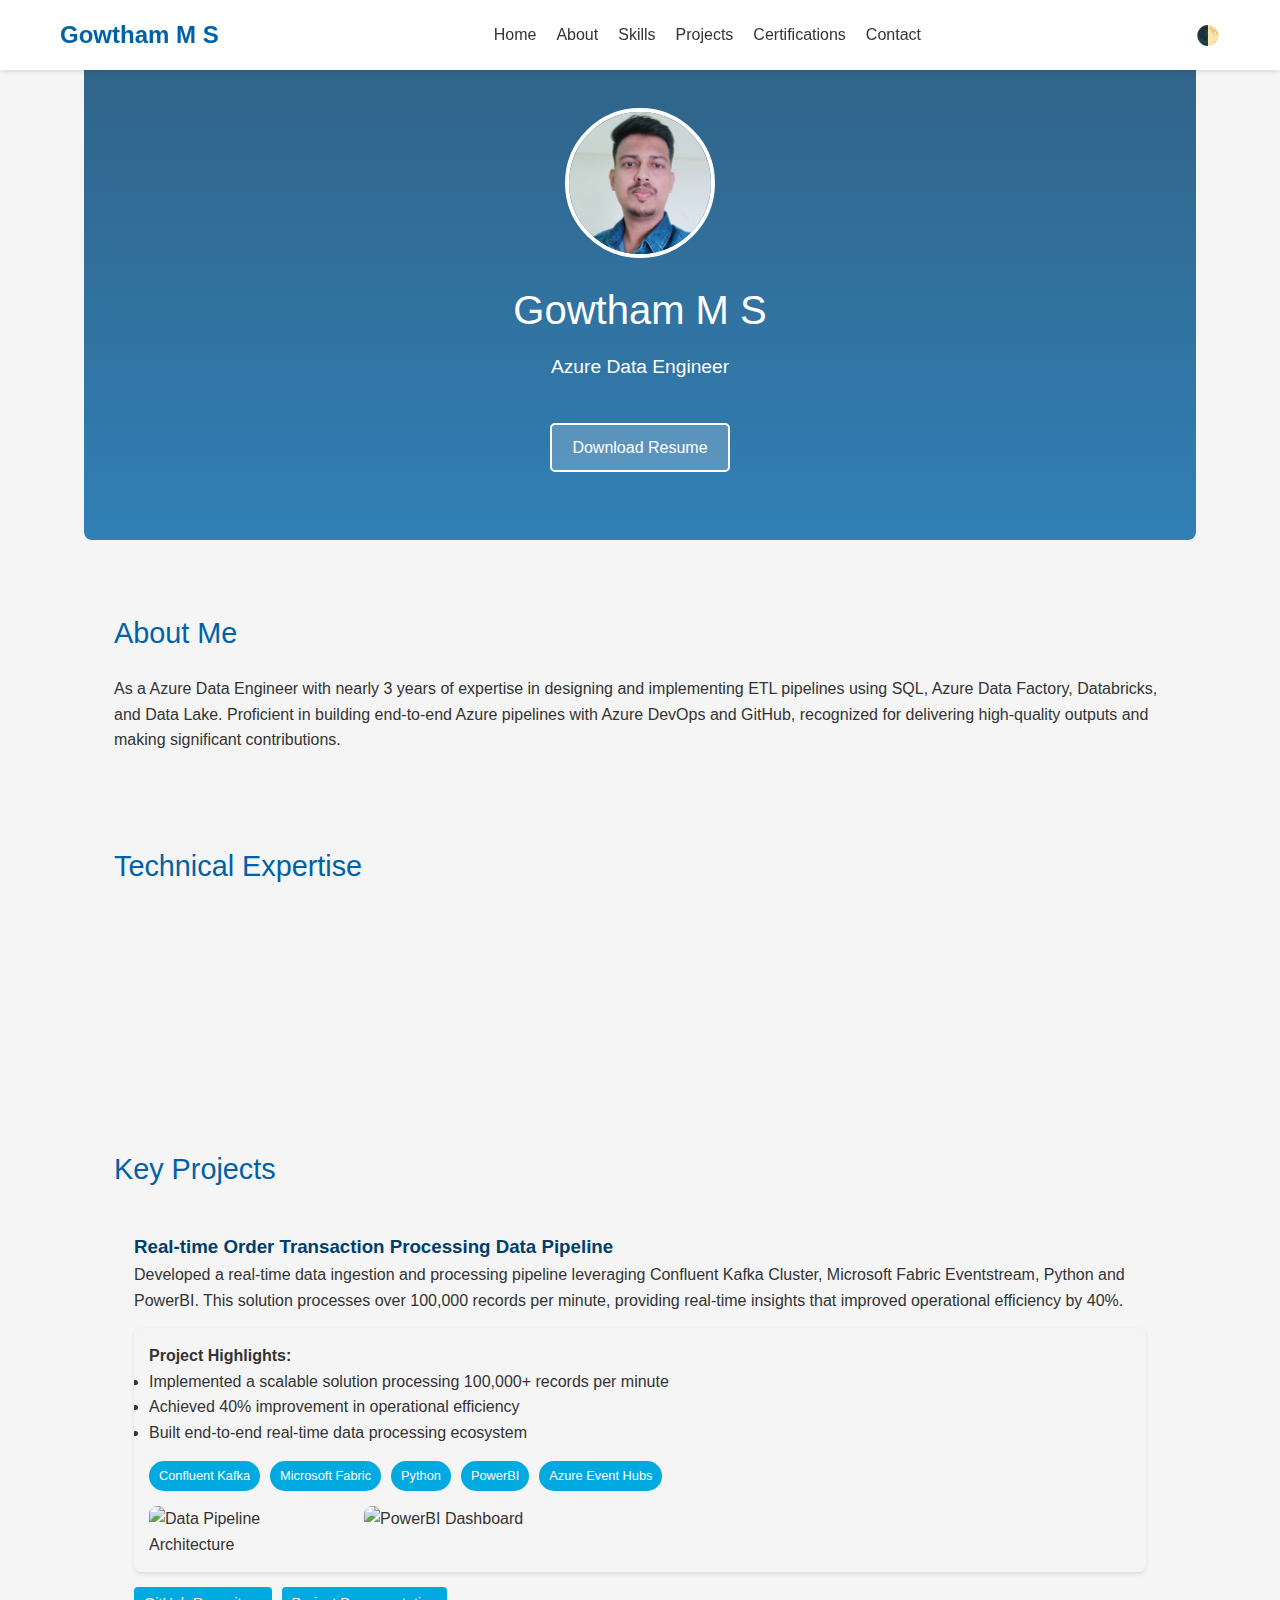
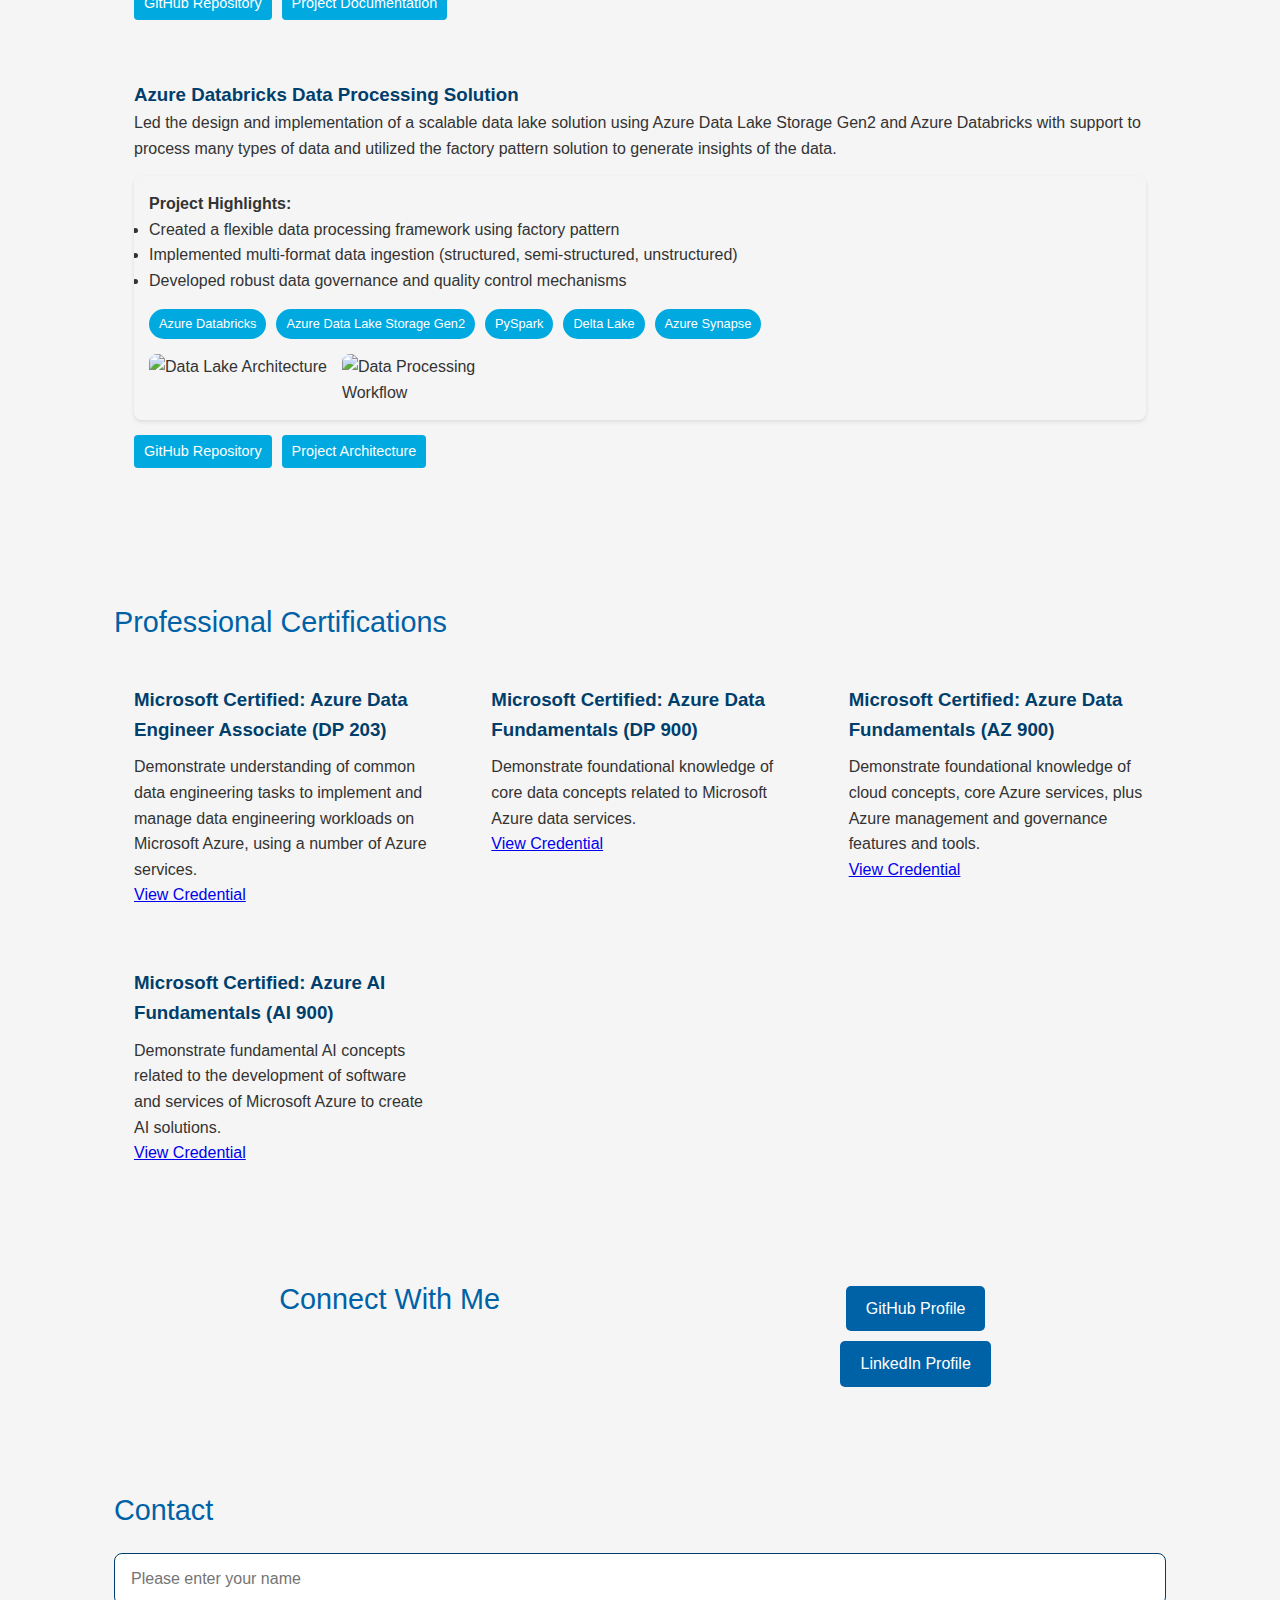
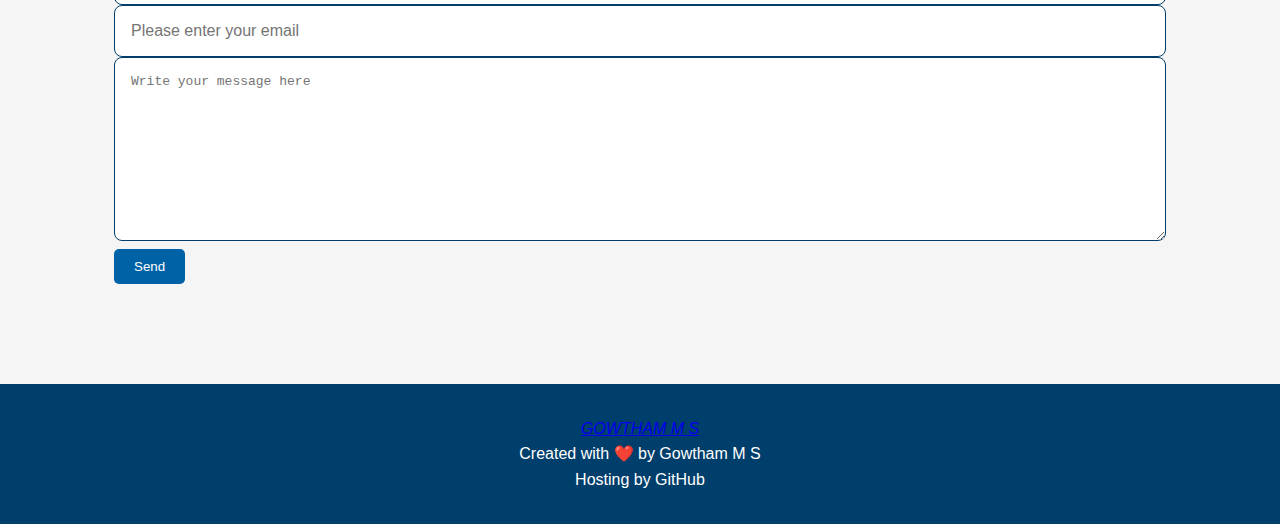
==== commit 53723a29: "added dashboard pics" ====
--- a/index.html
+++ b/index.html
@@ -847,13 +847,13 @@
                     </div>
 
                     <div class="project-screenshots">
-                        <img src="/api/placeholder/200/150" alt="Data Pipeline Architecture">
-                        <img src="/api/placeholder/200/150" alt="PowerBI Dashboard">
+                        <img src="Reports/Pipeline.png" alt="Data Pipeline Architecture">
+                        <img src="Reports/dashboard.png" alt="PowerBI Dashboard">
                     </div>
                 </div>
 
                 <div class="project-links">
-                    <a href="https://github.com/gowthamsankar43/Real-Time-Transaction-Data-Pipeline" target="_blank">GitHub Repository</a>
+                    <a href="https://github.com/gowthamsankar43/azure_stream_project" target="_blank">GitHub Repository</a>
                     <a href="#" target="_blank">Project Documentation</a>
                 </div>
             </div>
@@ -879,12 +879,12 @@
 
                     <div class="project-screenshots">
                         <img src="/api/placeholder/200/150" alt="Data Lake Architecture">
-                        <img src="/api/placeholder/200/150" alt="Data Processing Workflow">
+                        <img src="Reports/Pipeline.png" alt="Data Processing Workflow">
                     </div>
                 </div>
 
                 <div class="project-links">
-                    <a href="https://github.com/gowthamsankar43/Azure-Databricks-Data-Processing" target="_blank">GitHub Repository</a>
+                    <a href="https://github.com/gowthamsankar43/Spark_ETL_End_To_End" target="_blank">GitHub Repository</a>
                     <a href="#" target="_blank">Project Architecture</a>
                 </div>
             </div>
@@ -894,19 +894,24 @@
             <h2>Professional Certifications</h2>
             <div class="certification-grid">
                 <div class="certification-card">
-                    <h3>Microsoft Certified: Azure Data Engineer Associate</h3>
-                    <p>Validated expertise in designing and implementing data solutions using Microsoft Azure.</p>
-                    <a href="https://www.credly.com/badges/your-badge-link" target="_blank">View Credential</a>
+                    <h3>Microsoft Certified: Azure Data Engineer Associate (DP 203)</h3>
+                    <p>Demonstrate understanding of common data engineering tasks to implement and manage data engineering workloads on Microsoft Azure, using a number of Azure services.</p>
+                    <a href="https://learn.microsoft.com/api/credentials/share/en-us/GowthamSivasankar-4351/E1DD5E66AC60E2A7?sharingId=9D9C22849AAB5BF9" target="_blank">View Credential</a>
                 </div>
                 <div class="certification-card">
-                    <h3>Microsoft Certified: Azure Fundamentals</h3>
-                    <p>Demonstrated foundational knowledge of cloud services and Azure cloud platform.</p>
-                    <a href="https://www.credly.com/badges/your-badge-link" target="_blank">View Credential</a>
+                    <h3>Microsoft Certified: Azure Data Fundamentals (DP 900)</h3>
+                    <p>Demonstrate foundational knowledge of core data concepts related to Microsoft Azure data services.</p>
+                    <a href="https://learn.microsoft.com/api/credentials/share/en-us/GowthamSivasankar-4351/8A2A313B01FEC58E?sharingId=9D9C22849AAB5BF9" target="_blank">View Credential</a>
                 </div>
                 <div class="certification-card">
-                    <h3>Power BI Data Analyst Associate</h3>
-                    <p>Certified in leveraging Power BI for advanced data analysis and visualization.</p>
-                    <a href="https://www.credly.com/badges/your-badge-link" target="_blank">View Credential</a>
+                    <h3>Microsoft Certified: Azure Data Fundamentals (AZ 900)</h3>
+                    <p>Demonstrate foundational knowledge of cloud concepts, core Azure services, plus Azure management and governance features and tools.</p>
+                    <a href="https://learn.microsoft.com/api/credentials/share/en-us/GowthamSivasankar-4351/E3AD805A3499BD4?sharingId=9D9C22849AAB5BF9" target="_blank">View Credential</a>
+                </div>
+                <div class="certification-card">
+                    <h3>Microsoft Certified: Azure AI Fundamentals (AI 900)</h3>
+                    <p>Demonstrate fundamental AI concepts related to the development of software and services of Microsoft Azure to create AI solutions.</p>
+                    <a href="https://learn.microsoft.com/api/credentials/share/en-us/GowthamSivasankar-4351/AF4770FB56AAB802?sharingId=9D9C22849AAB5BF9" target="_blank">View Credential</a>
                 </div>
             </div>
         </section>
@@ -1075,6 +1080,32 @@
                 navMenu.classList.remove('active');
             });
         });
+		
+		// Smooth Scrolling for Navigation Links
+document.querySelectorAll('.nav__link').forEach(anchor => {
+    anchor.addEventListener('click', function(e) {
+        e.preventDefault();
+        
+        // Get the target section ID from the href attribute
+        const targetId = this.getAttribute('href').substring(1);
+        const targetSection = document.getElementById(targetId);
+        
+        if (targetSection) {
+            // Smooth scroll to the section
+            targetSection.scrollIntoView({
+                behavior: 'smooth'
+            });
+
+            // Close mobile menu if it's open
+            const navToggle = document.querySelector('.nav__toggle');
+            const navMenu = document.querySelector('.nav__menu');
+            if (navToggle && navMenu) {
+                navToggle.classList.remove('active');
+                navMenu.classList.remove('active');
+            }
+        }
+    });
+});
     </script>
 </body>
 </html>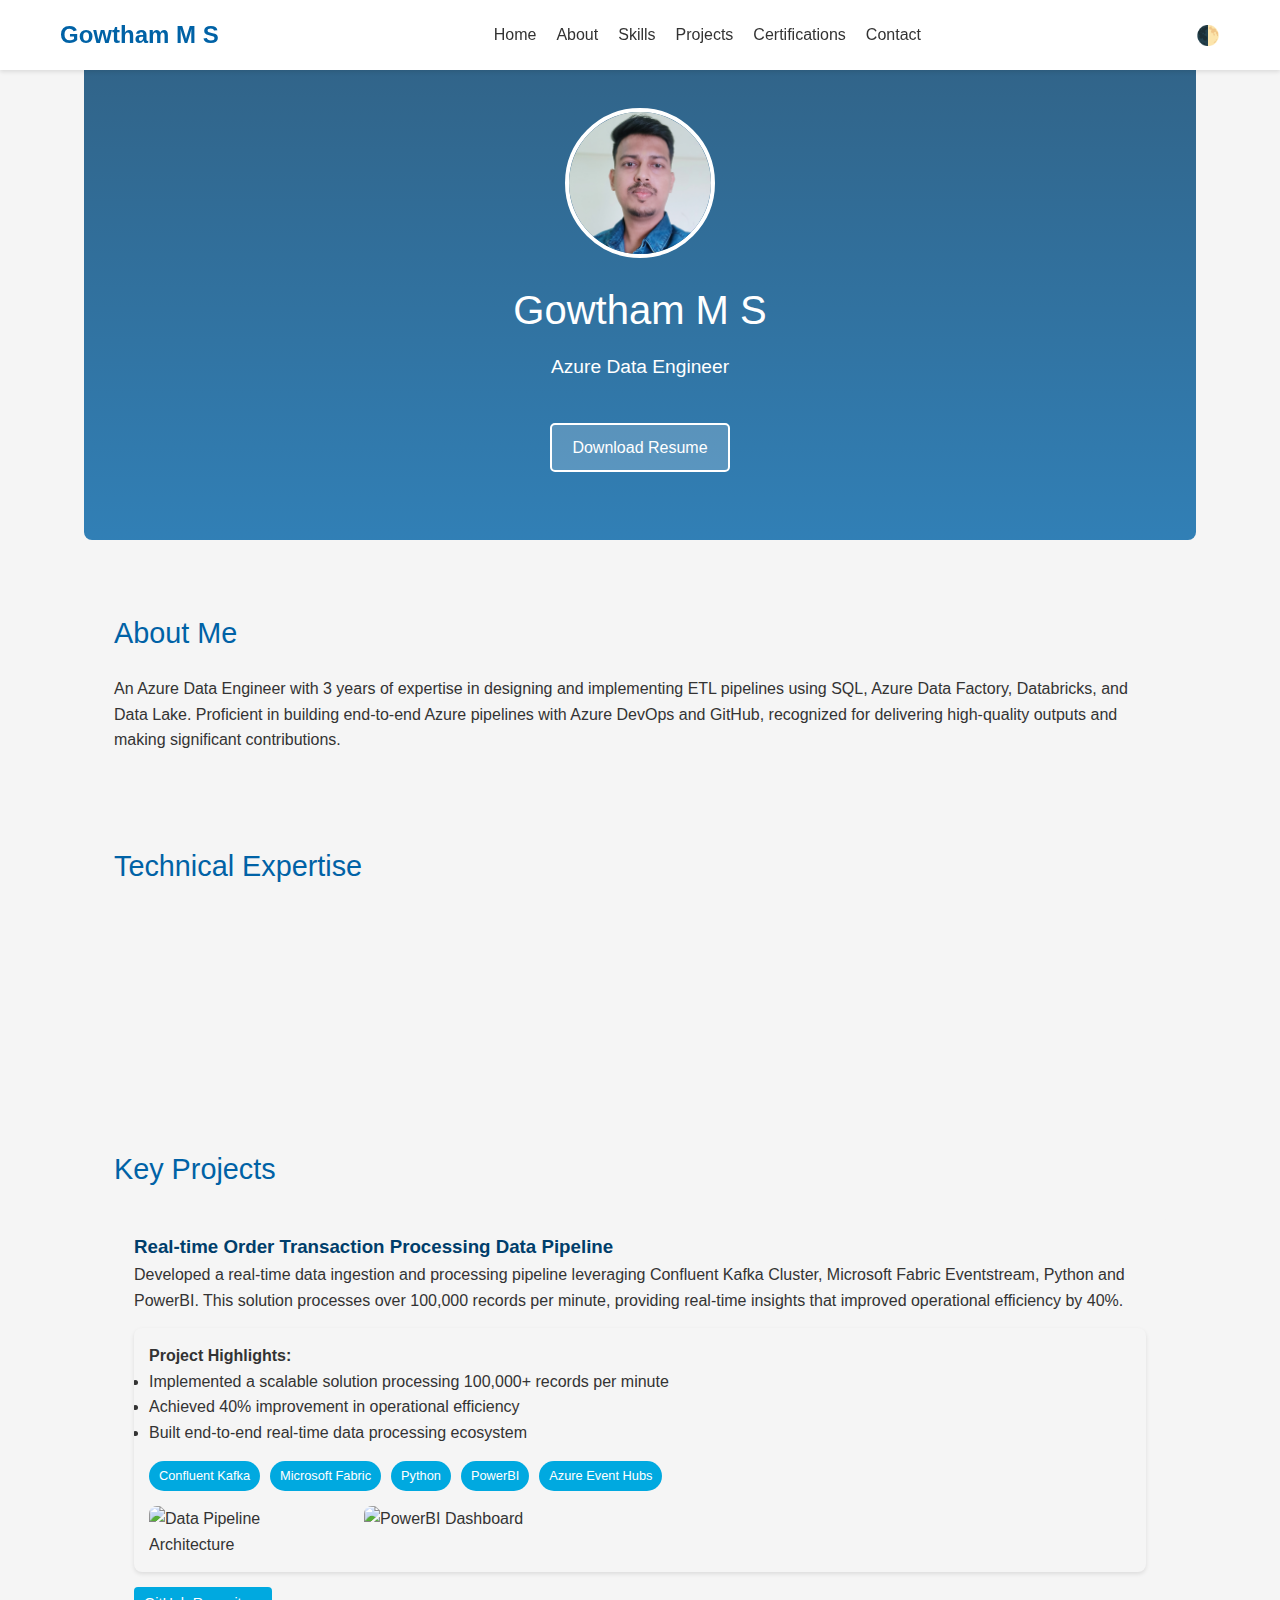
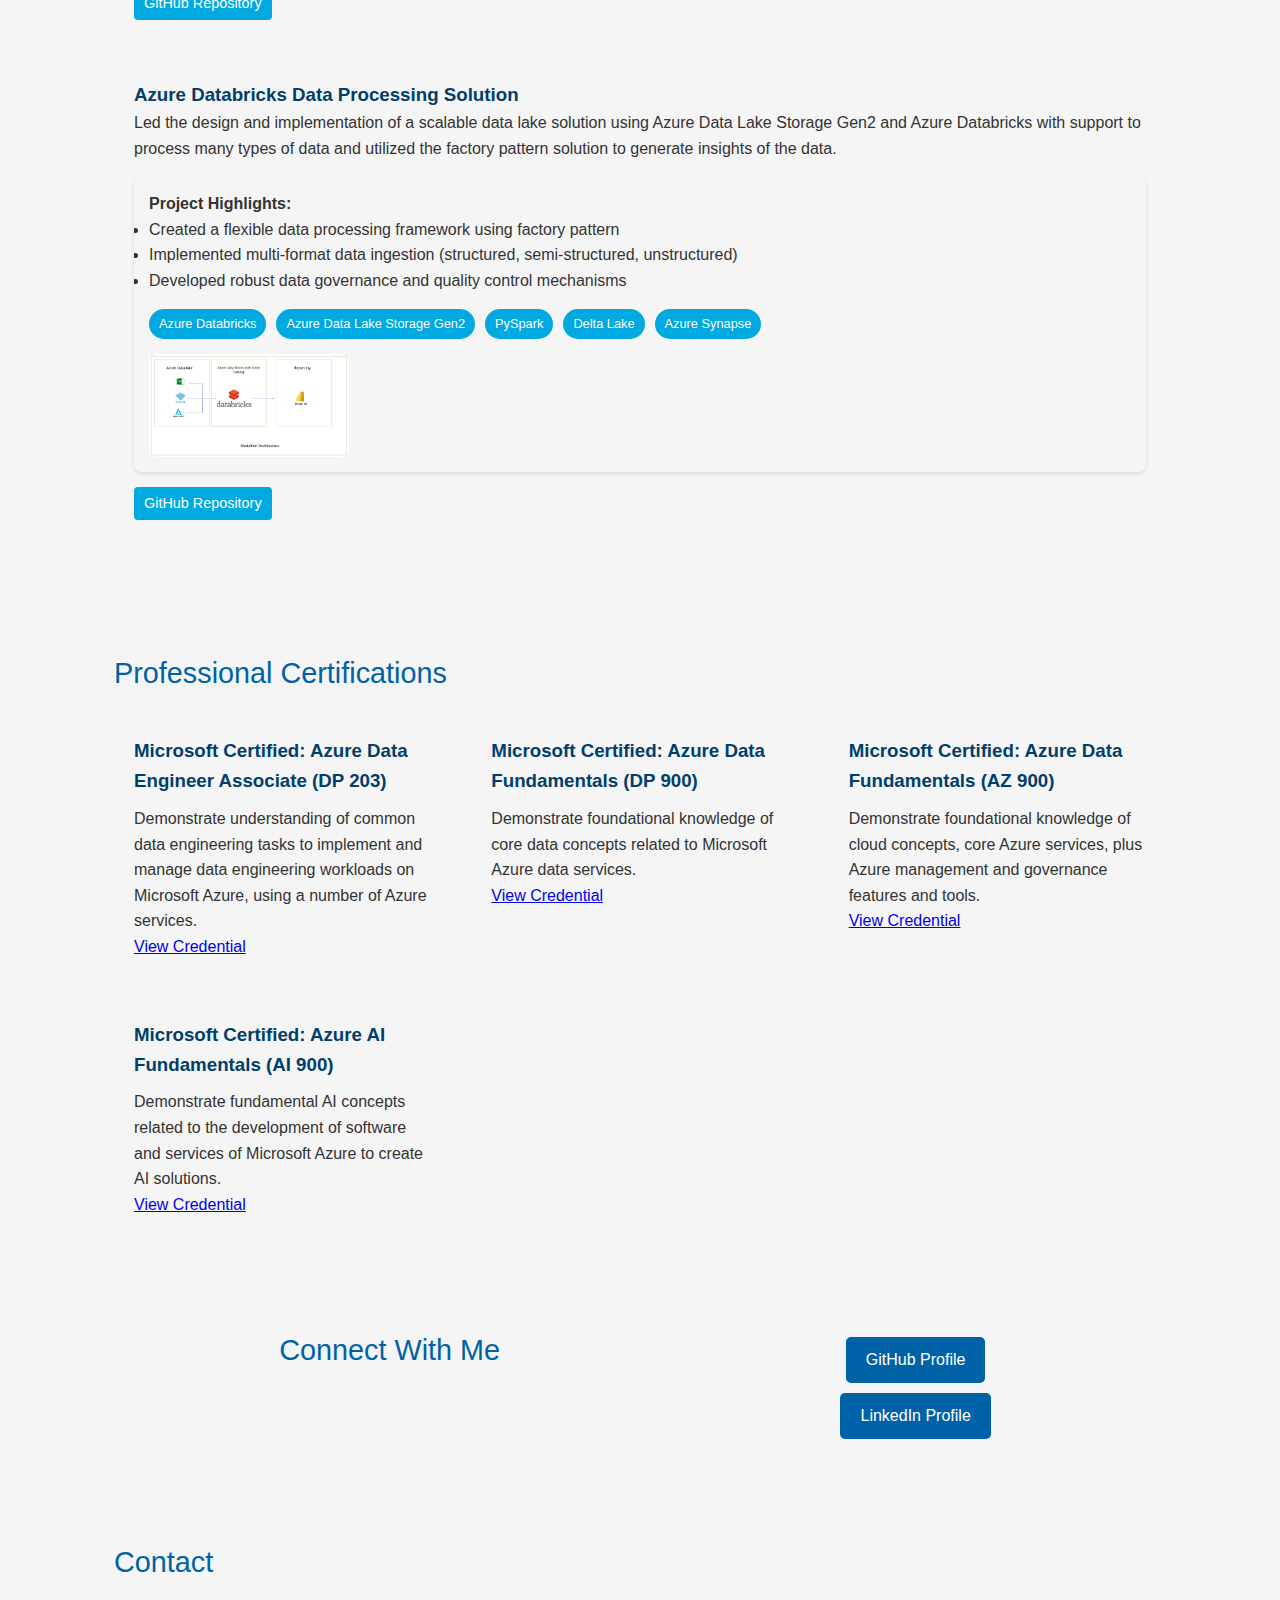
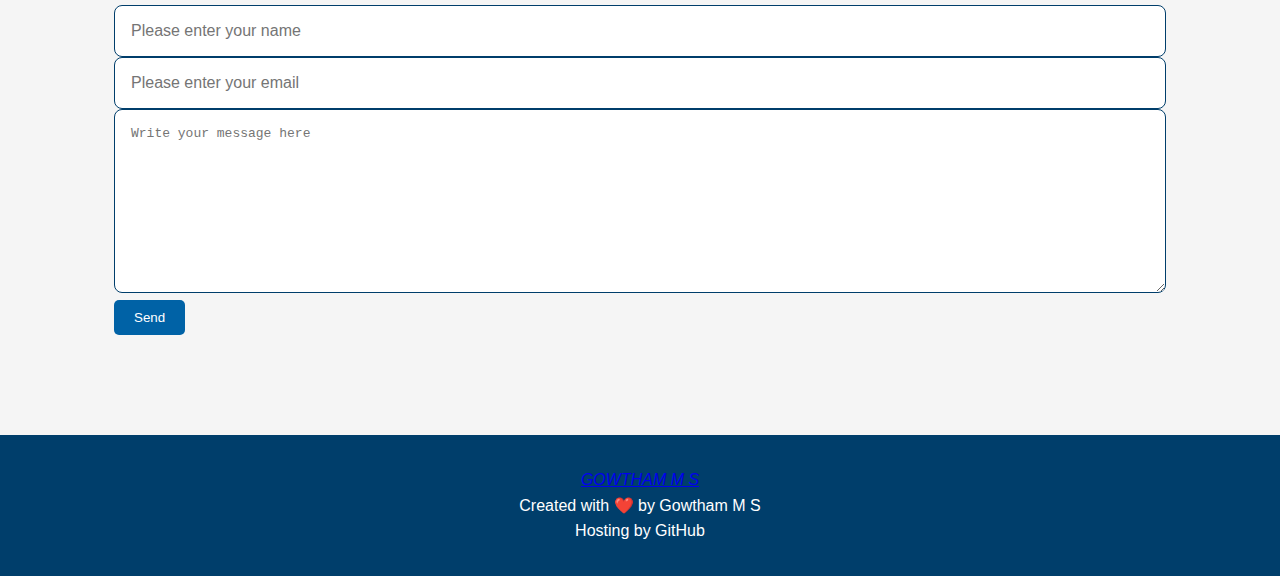
==== commit d58b38f1: "added dashboard pics" ====
--- a/index.html
+++ b/index.html
@@ -797,7 +797,7 @@
 
         <section id="about" class="section">
             <h2>About Me</h2>
-            <p>As a Azure Data Engineer with nearly 3 years of expertise in designing and 
+            <p>An Azure Data Engineer with 3 years of expertise in designing and 
             implementing ETL pipelines using SQL, Azure Data Factory, Databricks, and Data Lake. 
             Proficient in building end-to-end Azure pipelines with Azure DevOps and GitHub, 
             recognized for delivering high-quality outputs and making significant contributions.</p>
@@ -854,7 +854,6 @@
 
                 <div class="project-links">
                     <a href="https://github.com/gowthamsankar43/azure_stream_project" target="_blank">GitHub Repository</a>
-                    <a href="#" target="_blank">Project Documentation</a>
                 </div>
             </div>
             <div class="project">
@@ -878,14 +877,12 @@
                     </div>
 
                     <div class="project-screenshots">
-                        <img src="/api/placeholder/200/150" alt="Data Lake Architecture">
-                        <img src="Reports/Pipeline.png" alt="Data Processing Workflow">
+                        <img src="Reports/pipeline_DB.png" alt="Data Processing Workflow">
                     </div>
                 </div>
 
                 <div class="project-links">
                     <a href="https://github.com/gowthamsankar43/Spark_ETL_End_To_End" target="_blank">GitHub Repository</a>
-                    <a href="#" target="_blank">Project Architecture</a>
                 </div>
             </div>
         </section>
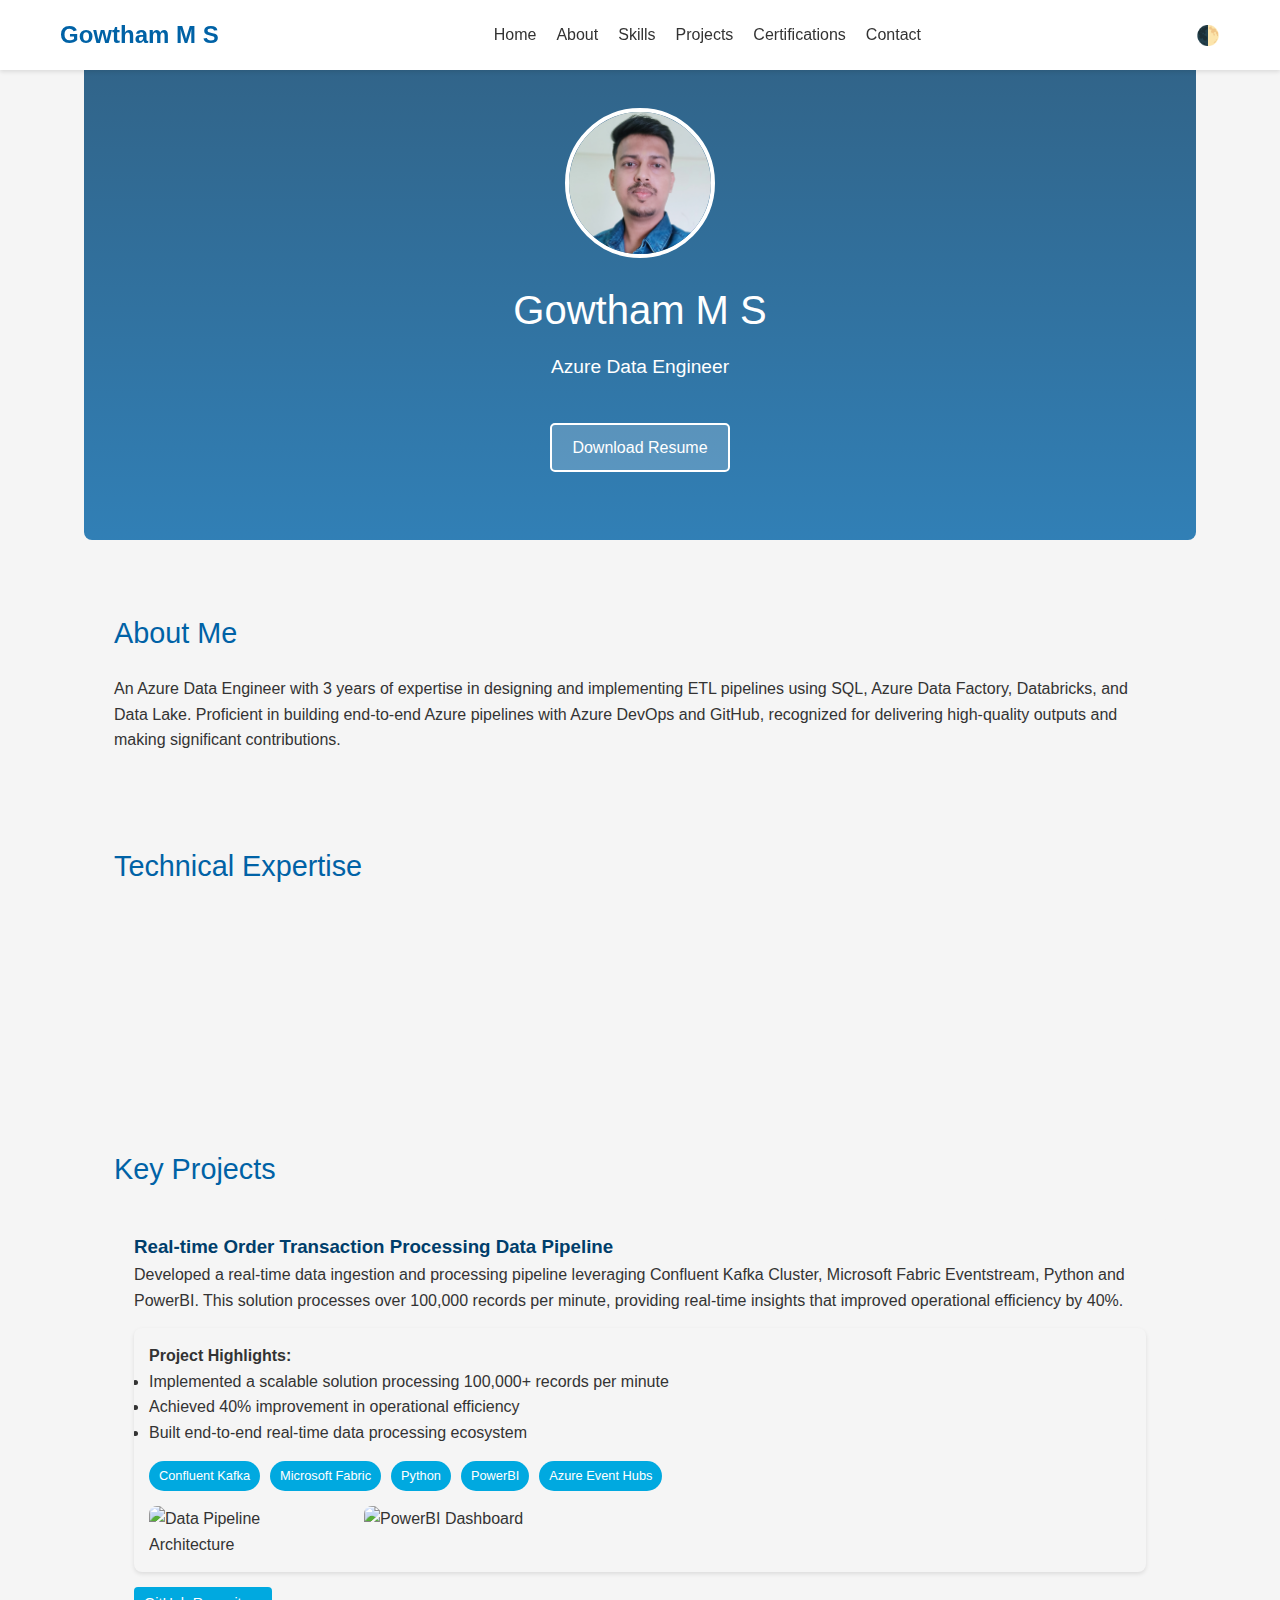
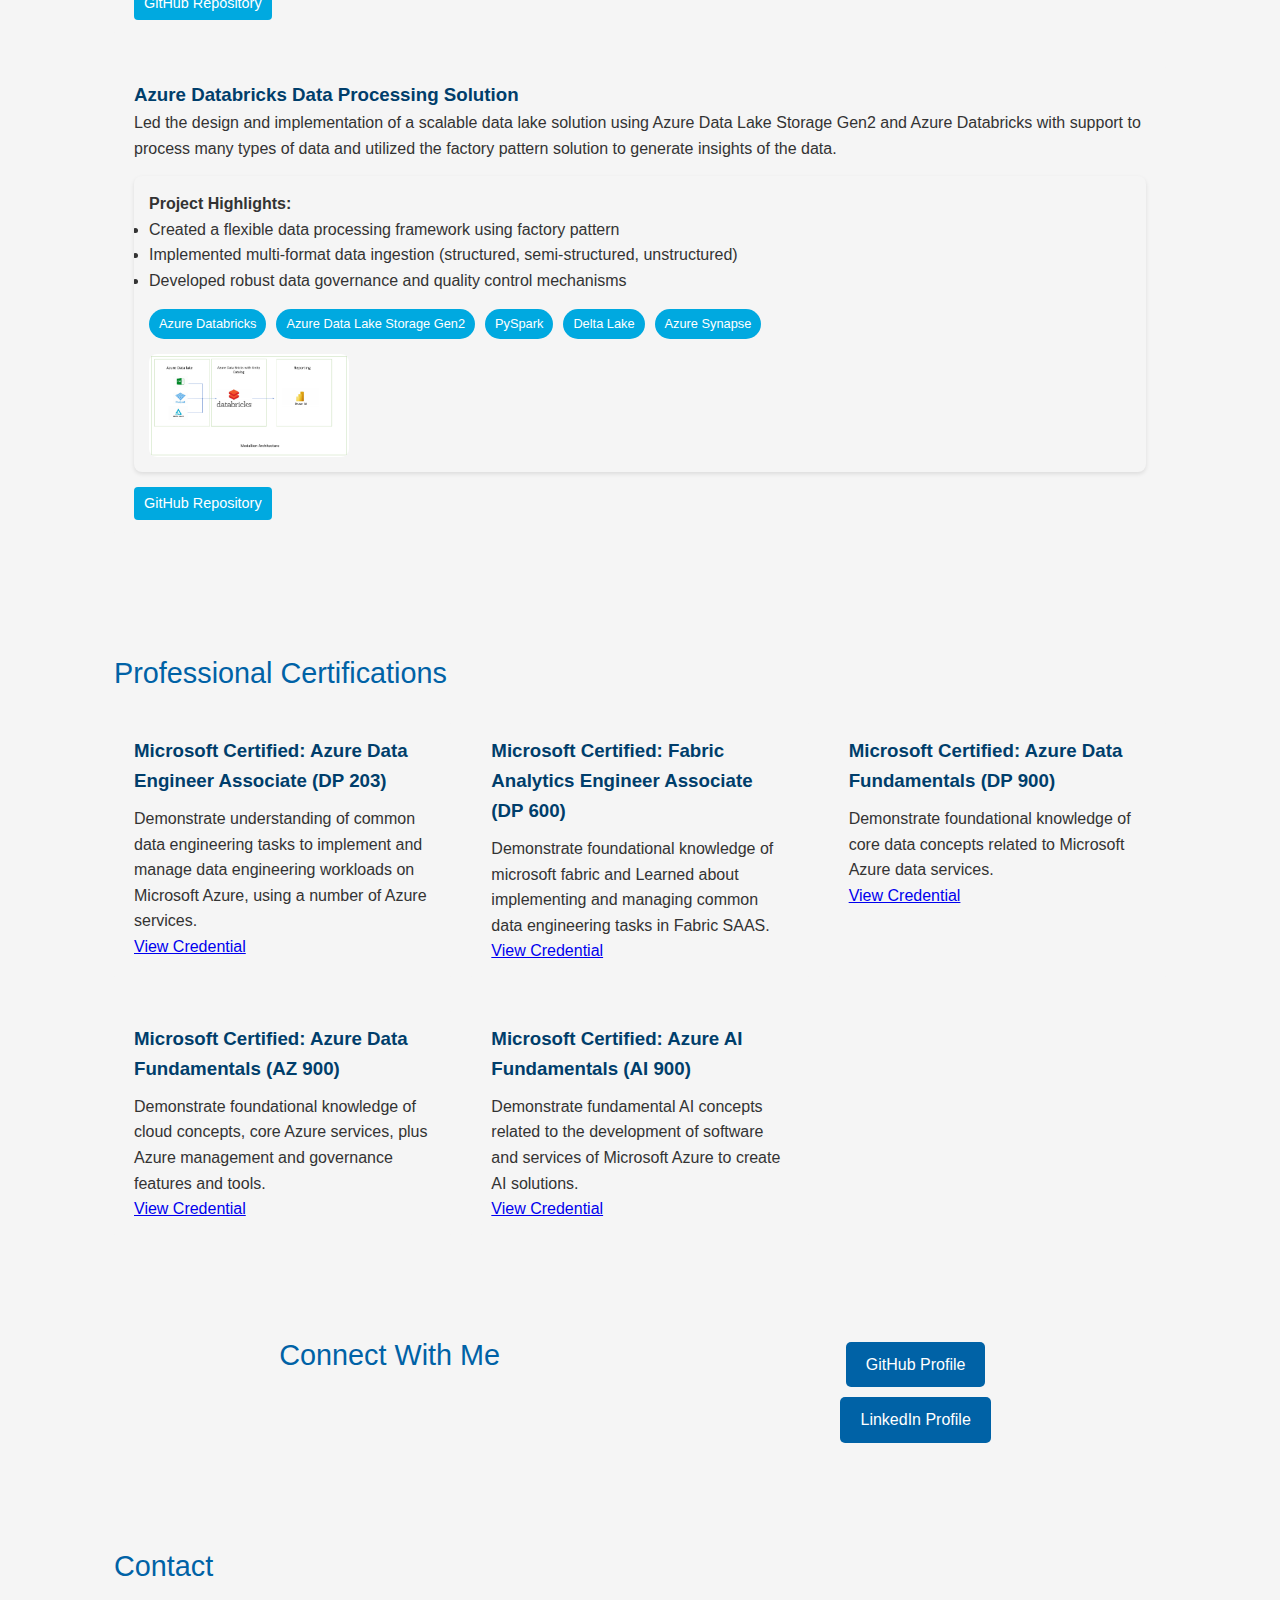
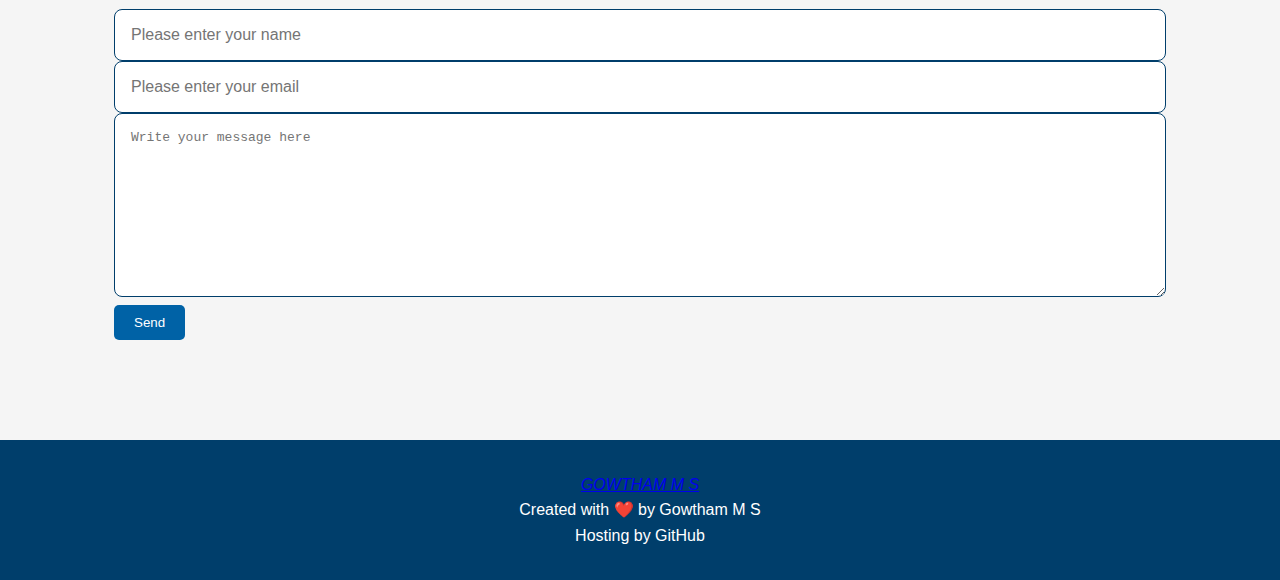
==== commit ea551784: "added new certification" ====
--- a/index.html
+++ b/index.html
@@ -791,7 +791,7 @@
         <h2>Gowtham M S</h2>
         <p>Azure Data Engineer</p>
         <div id="showcase-buttons">
-            <a href="https://drive.google.com/file/d/1RynlZdiU_yrnTRjeiZ4aJK-QUVipfCis/view?usp=sharing" target="_blank">Download Resume</a>
+            <a href="https://drive.google.com/file/d/1cORnnXAfDrJyPlfzC1s1iaIGGAHrAyC7/view?usp=sharing" target="_blank">Download Resume</a>
         </div>
     </section>
 
@@ -895,6 +895,11 @@
                     <p>Demonstrate understanding of common data engineering tasks to implement and manage data engineering workloads on Microsoft Azure, using a number of Azure services.</p>
                     <a href="https://learn.microsoft.com/api/credentials/share/en-us/GowthamSivasankar-4351/E1DD5E66AC60E2A7?sharingId=9D9C22849AAB5BF9" target="_blank">View Credential</a>
                 </div>
+			     <div class="certification-card">
+                    <h3>Microsoft Certified: Fabric Analytics Engineer Associate (DP 600)</h3>
+                    <p>Demonstrate foundational knowledge of microsoft fabric and Learned about implementing and managing  common data engineering tasks in Fabric SAAS.</p>
+                    <a href="https://learn.microsoft.com/api/credentials/share/en-us/GowthamSivasankar-4351/E90C9F9D32D23CAF?sharingId=9D9C22849AAB5BF9" target="_blank">View Credential</a>
+                </div>
                 <div class="certification-card">
                     <h3>Microsoft Certified: Azure Data Fundamentals (DP 900)</h3>
                     <p>Demonstrate foundational knowledge of core data concepts related to Microsoft Azure data services.</p>
@@ -931,8 +936,9 @@
                 <form action="https://formsubmit.co/212ae1cb12a2db7f323b098304e6668a" method="POST" class="contact__form">
                     <input type="hidden" name="_subject" value="New submission from portfolio website">
                     <input type="hidden" name="_next" value="https://gowthamsankar43.github.io/Thank-you/Design.png">
+					<input type="hidden" name="_template" value="table">
                     <input type="text" name="Name" placeholder="Please enter your name" class="contact__input" required>
-                    <input type="email" name="email" placeholder="Please enter your email" class="contact__input" required>
+                    <input type="email" name="email" placeholder="Please enter your email" class="contact__input" required> 
                     <textarea name="message" placeholder="Write your message here" cols="0" rows="10" class="contact__input" required></textarea>
                     <button class="contact__button button" type="submit">Send</button>
                 </form>
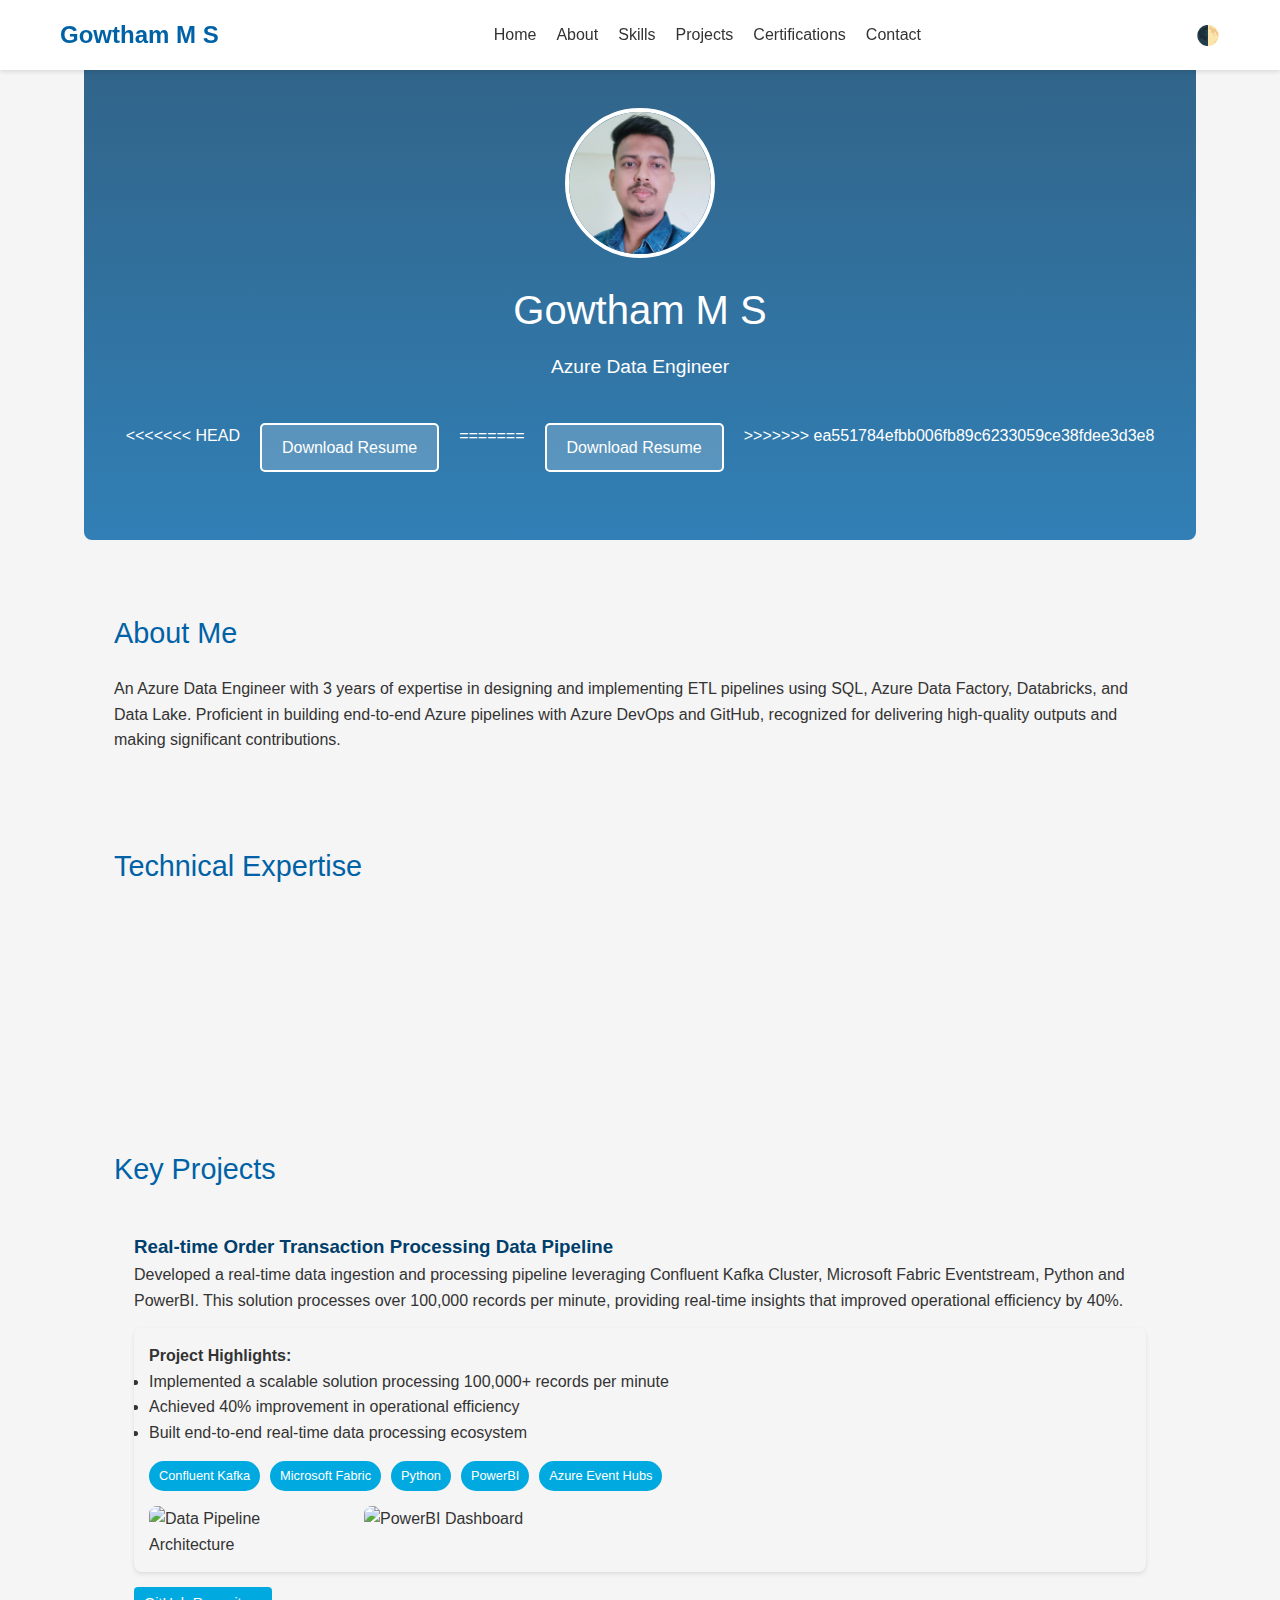
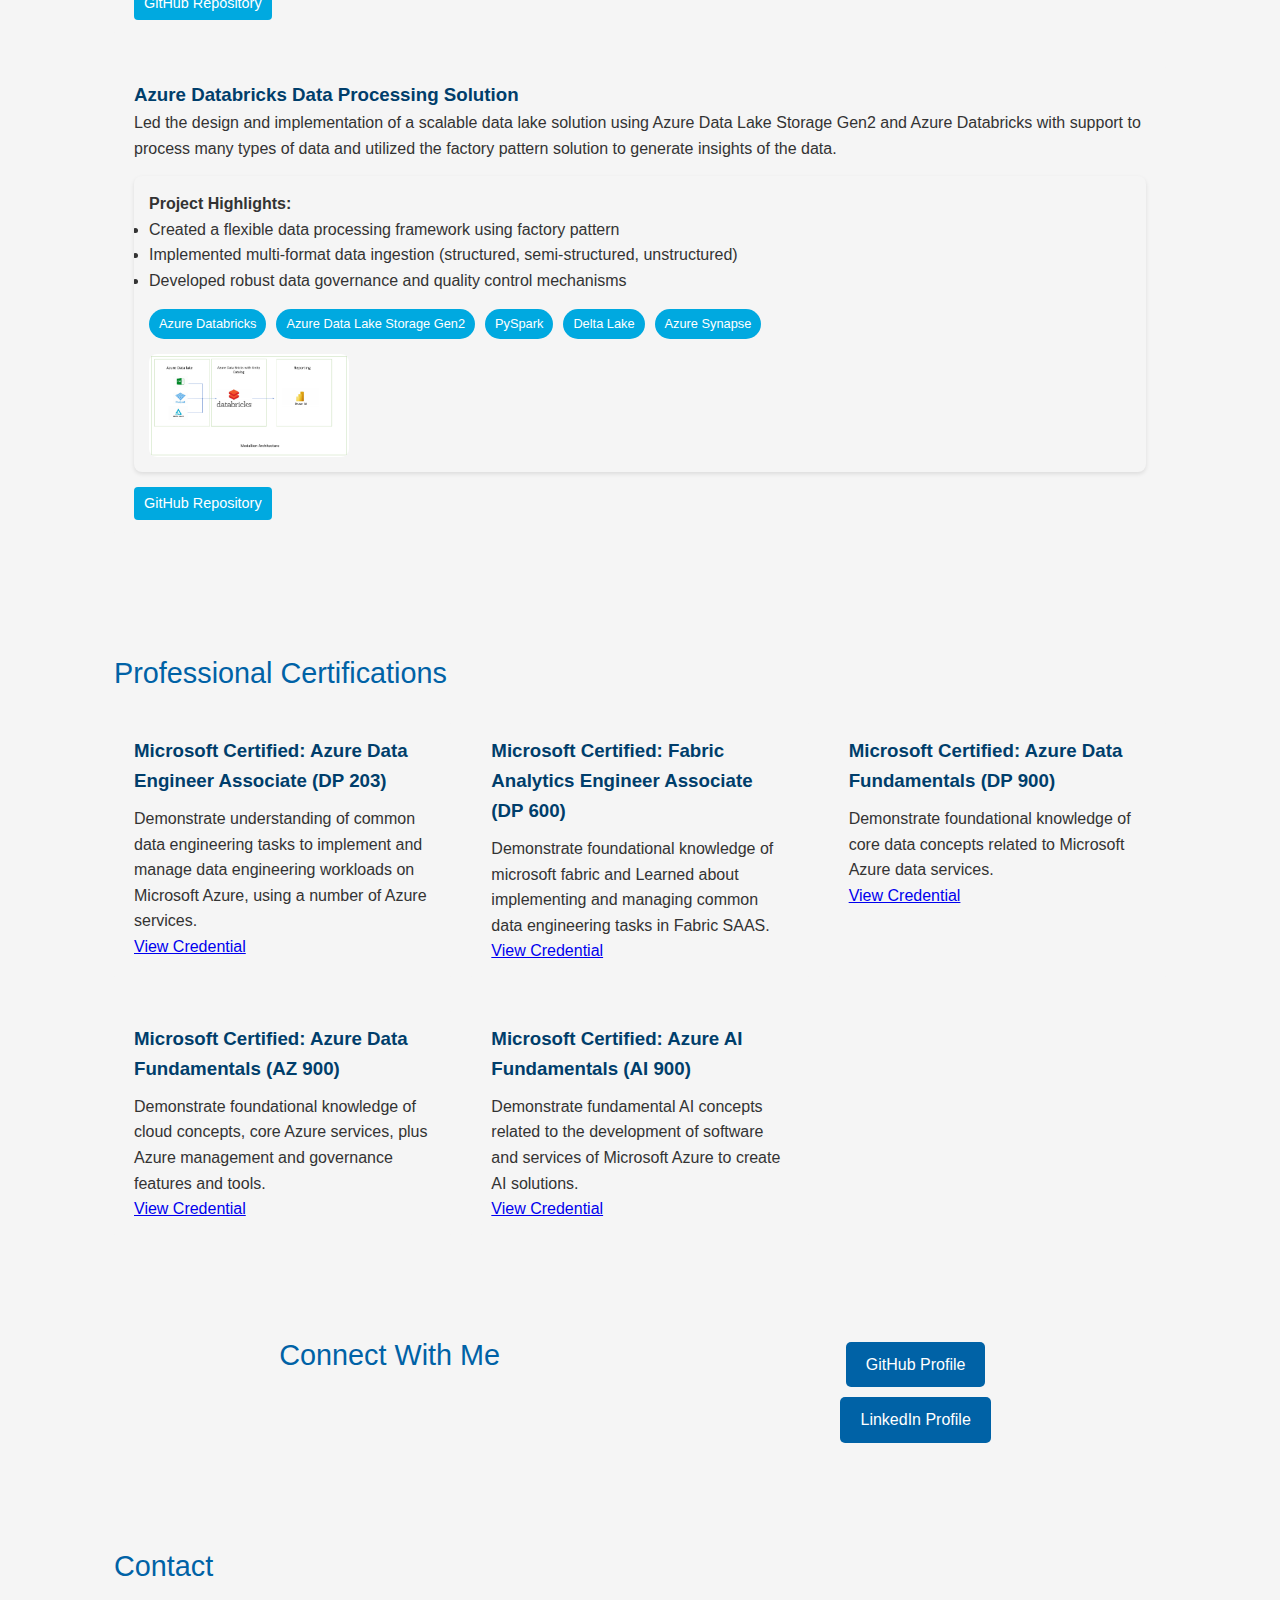
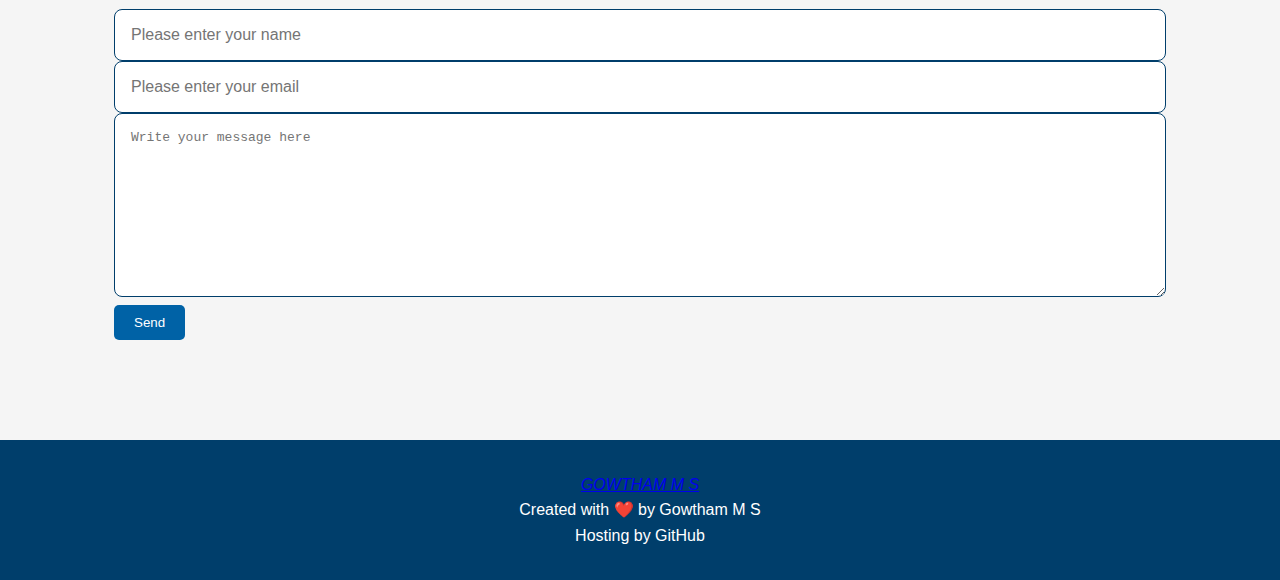
==== commit f0ad37f0: "added new resume link" ====
--- a/index.html
+++ b/index.html
@@ -791,7 +791,11 @@
         <h2>Gowtham M S</h2>
         <p>Azure Data Engineer</p>
         <div id="showcase-buttons">
+<<<<<<< HEAD
+            <a href="https://drive.google.com/file/d/1swyir6QoZ3sShPk6eiejSmmDoNlbRdCC/view?usp=sharing" target="_blank">Download Resume</a>
+=======
             <a href="https://drive.google.com/file/d/1cORnnXAfDrJyPlfzC1s1iaIGGAHrAyC7/view?usp=sharing" target="_blank">Download Resume</a>
+>>>>>>> ea551784efbb006fb89c6233059ce38fdee3d3e8
         </div>
     </section>
 
